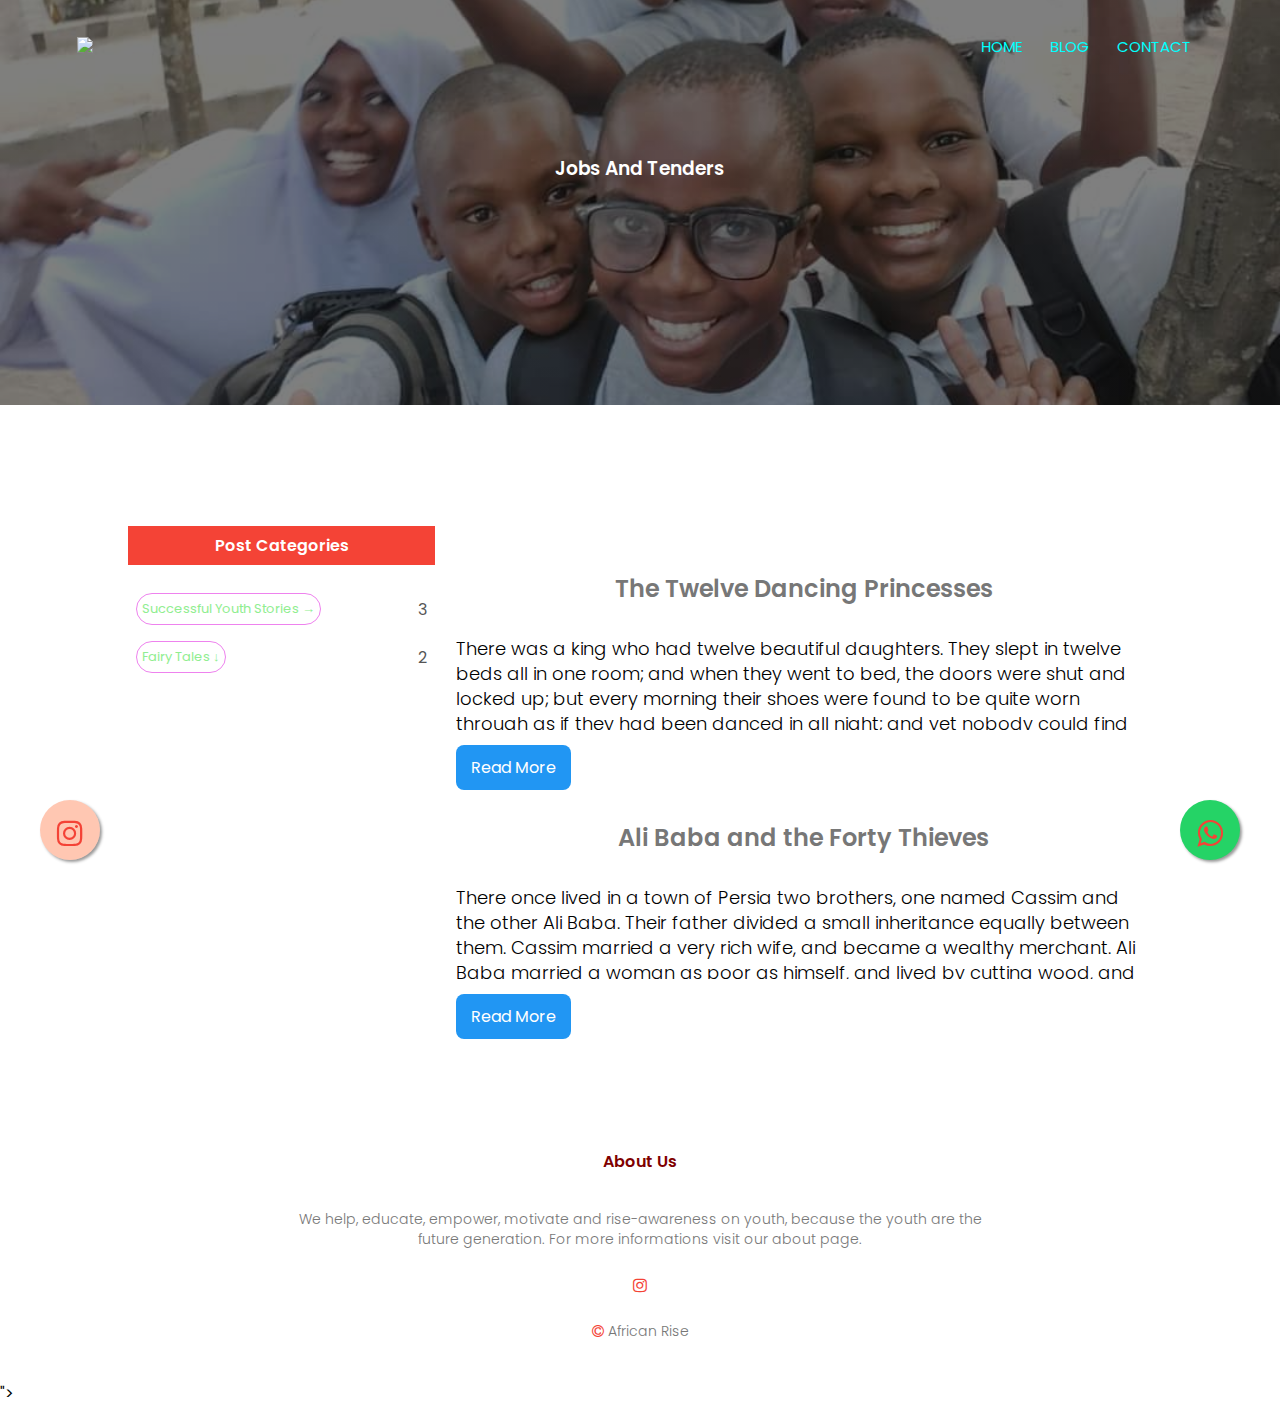
==== fairytales.html @ 0dc4ddba "Add files via upload" ====
<!DOCTYPE html>
<html lang="en" dir="ltr">
  <head>
    <meta charset="utf-8">
    <meta name="viewport" content="width=device-width, initial-scale=1.0">
    <title>African Rise | Blog</title>
    <link rel="stylesheet" href="style.css">
    <link rel="preconnect" href="https://fonts.gstatic.com">
    <link href="https://fonts.googleapis.com/css2?family=Poppins:ital,wght@0,100;0,200;0,300;0,400;0,600;0,700;1,200;1,300;1,400&display=swap" rel="stylesheet">
    <link rel="stylesheet" href="https://stackpath.bootstrapcdn.com/font-awesome/4.7.0/css/font-awesome.min.css">
    <link rel="stylesheet" href="https://maxcdn.bootstrapcdn.com/font-awesome/4.5.0/css/font-awesome.min.css">
  </head>
  <body>
    <section class="sub-header1">
      <!-- NAVIGATION BAR-->
      <nav>
        <a href="index.html"><img src="Images/RISE1.png" width="200px"></a>
        <div class="navbar" id="nav-bar">
          <i class="fa fa-times" onclick="hideMenu()"></i>
          <ul>
            <li><a href="index.html">HOME</a></li>
            <li><a href="blog.html">BLOG</a></li>
            <li><a href="contact.html">CONTACT</a></li>
          </ul>
        </div>
        <i class="fa fa-bars" onclick="showMenu()"></i>
      </nav>
      <div class="textblog">
        <h3>Jobs and Tenders </h3>
      </div>
   </section>


      <!--- BLog Manjonjo----->
   <section class="blog-content">
     <div class="row">
        <div class="blog-right">
         <h3> Post Categories </h3>
         <div >
           <span> <a href="blog.html" class="blog-btn1">Successful Youth Stories &#8594;</a> </span>
           <span> 3 </span>
         </div>
         <div >
           <span> <a href="fairytales.html"  class="blog-btn1"> Fairy Tales &#8595;</a></span>
           <span> 2 </span>
         </div>
       </div>
       <div class="blog-left">
         <img src="https://storyberries.com/wp-content/uploads/2018/02/Illustration-for-Grimm-Brothers-fairytale-Twelve-Dancing-Princesses-1024x685.jpg" alt="">
         <h2>The Twelve Dancing Princesses</h2>
         <p>There was a king who had twelve beautiful daughters. They slept in twelve beds all in one room; and when they went to bed, the doors were shut and locked up; but every morning their shoes were found to be quite worn through as if they had been danced in all night; and yet nobody could find out how it happened, or where they had been.
            <br><br>
          Then the king made it known to all the land, that if any person could discover the secret, and find out where it was that the princesses danced in the night, he should have the one he liked best for his wife, and should be king after his death; but whoever tried and did not succeed, after three days and nights, should be put to death.
            <br><br>
          A king’s son soon came. He was well entertained, and in the evening was taken to the chamber next to the one where the princesses lay in their twelve beds. There he was to sit and watch where they went to dance; and, in order that nothing might pass without his hearing it, the door of his chamber was left open. But the king’s son soon fell asleep; and when he awoke in the morning he found that the princesses had all been dancing, for the soles of their shoes were full of holes. The same thing happened the second and third night: so the king ordered his head to be cut off. After him came several others; but they had all the same luck, and all lost their lives in the same manner.
          <br><br>
          Now it chanced that an old soldier, who had been wounded in battle and could fight no longer, passed through the country where this king reigned: and as he was travelling through a wood, he met an old woman, who asked him where he was going.
          <br><br>
          ‘I hardly know where I am going, or what I had better do,’ said the soldier; ‘but I think I should like very well to find out where it is that the princesses dance, and then in time I might be a king.’
          <br><br>
          ‘Well,’ said the old dame, ‘that is no very hard task: only take care not to drink any of the wine which one of the princesses will bring to you in the evening; and as soon as she leaves you pretend to be fast asleep.’
          <br><br>
          Then she gave him a cloak, and said,
          <br><br>
          ‘As soon as you put that on you will become invisible, and you will then be able to follow the princesses wherever they go.’
          <br><br>
          When the soldier heard all this good counsel, he determined to try his luck: so he went to the king, and said he was willing to undertake the task.
          <br><br>
          He was as well received as the others had been, and the king ordered fine royal robes to be given him; and when the evening came he was led to the outer chamber. Just as he was going to lie down, the eldest of the princesses brought him a cup of wine; but the soldier threw it all away secretly, taking care not to drink a drop. Then he laid himself down on his bed, and in a little while began to snore very loud as if he was fast asleep.
          <br><br>
          When the twelve princesses heard this they laughed heartily; and the eldest said, ‘This fellow too might have done a wiser thing than lose his life in this way!’
          <br><br>
          Then they rose up and opened their drawers and boxes, and took out all their fine clothes, and dressed themselves at the glass, and skipped about as if they were eager to begin dancing.
          <br><br>
          But the youngest said,
          <br><br>
          ‘I don’t know how it is, while you are so happy I feel very uneasy; I am sure some mischance will befall us.’
          <br><br>
          ‘You simpleton,’ said the eldest, ‘you are always afraid; have you forgotten how many kings’ sons have already watched in vain? And as for this soldier, even if I had not given him his sleeping draught, he would have slept soundly enough.’
          <br><br>
          When they were all ready, they went and looked at the soldier; but he snored on, and did not stir hand or foot: so they thought they were quite safe; and the eldest went up to her own bed and clapped her hands, and the bed sank into the floor and a trap-door flew open. The soldier saw them going down through the trap-door one after another, the eldest leading the way; and thinking he had no time to lose, he jumped up, put on the cloak which the old woman had given him, and followed them; but in the middle of the stairs he trod on the gown of the youngest princess, and she cried out to her sisters,
          <br><br>
          ‘All is not right; someone took hold of my gown.’
          <br><br>
          ‘You silly creature!’ said the eldest, ‘it is nothing but a nail in the wall.’
          <br><br>
          Then down they all went, and at the bottom they found themselves in a most delightful grove of trees; and the leaves were all of silver, and glittered and sparkled beautifully.
          <br><br>
          The soldier wished to take away some token of the place; so he broke off a little branch, and there came a loud noise from the tree.
          <br><br>
          Then the youngest daughter said again,
          <br><br>
          ‘I am sure all is not right—did not you hear that noise? That never happened before.’
          <br><br>
          But the eldest said,
          <br><br>
          ‘It is only our princes, who are shouting for joy at our approach.’
          <br><br>
          Then they came to another grove of trees, where all the leaves were of gold; and afterwards to a third, where the leaves were all glittering diamonds. And the soldier broke a branch from each; and every time there was a loud noise, which made the youngest sister tremble with fear; but the eldest still said, it was only the princes, who were crying for joy. So they went on till they came to a great lake; and at the side of the lake there lay twelve little boats with twelve handsome princes in them, who seemed to be waiting there for the princesses.
          <br><br>
          One of the princesses went into each boat, and the soldier stepped into the same boat with the youngest. As they were rowing over the lake, the prince who was in the boat with the youngest princess and the soldier said,
          <br><br>
          ‘I do not know why it is, but though I am rowing with all my might we do not get on so fast as usual, and I am quite tired: the boat seems very heavy today.’
          <br><br>
          ‘It is only the heat of the weather,’ said the princess: ‘I feel it very warm too.’
          <br><br>
          On the other side of the lake stood a fine illuminated castle, from which came the merry music of horns and trumpets. There they all landed, and went into the castle, and each prince danced with his princess; and the soldier, who was all the time invisible, danced with them too; and when any of the princesses had a cup of wine set by her, he drank it all up, so that when she put the cup to her mouth it was empty. At this, too, the youngest sister was terribly frightened, but the eldest always silenced her.
          <br><br>
          They danced on till three o’clock in the morning, and then all their shoes were worn out, so that they were obliged to leave off. The princes rowed them back again over the lake (but this time the soldier placed himself in the boat with the eldest princess); and on the opposite shore they took leave of each other, the princesses promising to come again the next night.
          <br><br>
          When they came to the stairs, the soldier ran on before the princesses, and laid himself down; and as the twelve sisters slowly came up very much tired, they heard him snoring in his bed; so they said, ‘Now all is quite safe’; then they undressed themselves, put away their fine clothes, pulled off their shoes, and went to bed.
          <br><br>
          In the morning the soldier said nothing about what had happened, but determined to see more of this strange adventure, and went again the second and third night; and every thing happened just as before; the princesses danced each time till their shoes were worn to pieces, and then returned home. However, on the third night the soldier carried away one of the golden cups as a token of where he had been.
          <br><br>
          As soon as the time came when he was to declare the secret, he was taken before the king with the three branches and the golden cup; and the twelve princesses stood listening behind the door to hear what he would say. And when the king asked him,
          <br><br>
          ‘Where do my twelve daughters dance at night?’
          <br><br>
          He answered,
          <br><br>
          ‘With twelve princes in a castle under ground.’
          <br><br>
          And then he told the king all that had happened, and showed him the three branches and the golden cup which he had brought with him. Then the king called for the princesses, and asked them whether what the soldier said was true: and when they saw that they were discovered, and that it was of no use to deny what had happened, they confessed it all. And the king asked the soldier which of them he would choose for his wife; and he answered, ‘I am not very young, so I will have the eldest.
          <br><br>
          And they were married that very day, and the soldier was chosen to be the king’s heir.
     </p>
       <a href="javascript:void();" class="readmore-btn">Read More</a>
       <img src="https://storyberries.com/wp-content/uploads/2017/11/Short-stories-for-kids-Ali-Baba-40-Thieves-illustration-1024x685.jpg" alt="">
      <h2>Ali Baba and the Forty Thieves</h2>
      <p>There once lived in a town of Persia two brothers, one named Cassim and the other Ali Baba. Their father divided a small inheritance equally between them. Cassim married a very rich wife, and became a wealthy merchant. Ali Baba married a woman as poor as himself, and lived by cutting wood, and bringing it upon three asses into the town, to sell.
<br><br>
              One day, when Ali Baba was in the forest, and had just cut wood enough to load his asses, he saw at a distance a great cloud of dust, which seemed to approach him. He observed it with attention, and distinguished soon after a body of horsemen, who he suspected might be robbers. He determined to leave his asses to save himself. He climbed up a large tree, planted on a high rock, whose branches were thick enough to conceal him, and yet enabled him to see all that passed without being discovered.
<br><br>
              The troop, who were to the number of forty, all well mounted and armed, came to the foot of the rock on which the tree stood, and there dismounted. Every man unbridled his horse, tied him to some shrub, and hung about his neck a bag of corn which they brought behind them. Then each of them took off his saddle-bag, which seemed to Ali Baba to be full of gold and silver from its weight. One, whom he took to be their captain, came under the tree in which Ali Baba was concealed; and making his way through some shrubs, pronounced these words: “Open, Sesame!” As soon as the captain of the robbers had thus spoken, a door opened in the rock; and after he had made all his troop enter before him, he followed them, when the door shut again of itself.
<br><br>
              The robbers stayed some time within the rock, during which Ali Baba, fearful of being caught, remained in the tree.
<br><br>
              At last the door opened again, and as the captain went in last, so he came out first, and stood to see them all pass by him; when Ali Baba heard him make the door close by pronouncing these words, “Shut, Sesame!” Every man at once went and bridled his horse, fastened his wallet, and mounted again. When the captain saw them all ready, he put himself at their head, and they returned the way they had come.
<br><br>
              Ali Baba followed them with his eyes as far as he could see them; and afterward stayed a considerable time before he descended. Remembering the words the captain of the robbers used to cause the door to open and shut, he had the curiosity to try if his pronouncing them would have the same effect. Accordingly, he went among the shrubs, and perceiving the door concealed behind them, stood before it, and said, “Open, Sesame!” The door instantly flew wide open.
<br><br>
              Ali Baba, who expected a dark, dismal cavern, was surprised to see a well-lighted and spacious chamber, which received the light from an opening at the top of the rock, and in which were all sorts of provisions, rich bales of silk, stuff, brocade, and valuable carpeting, piled upon one another; gold and silver ingots in great heaps, and money in bags. The sight of all these riches made him suppose that this cave must have been occupied for ages by robbers, who had succeeded one another.
<br><br>
              Ali Baba went boldly into the cave, and collected as much of the gold coin, which was in bags, as he thought his three asses could carry. When he had loaded them with the bags, he laid wood over them in such a manner that they could not be seen. When he had passed in and out as often as he wished, he stood before the door, and pronouncing the words, “Shut, Sesame!” the door closed of itself. He then made the best of his way to town.
<br><br>
              When Ali Baba got home, he drove his asses into a little yard, shut the gates very carefully, threw off the wood that covered the panniers, carried the bags into his house, and ranged them in order before his wife. He then emptied the bags, which raised such a great heap of gold as dazzled his wife’s eyes, and then he told her the whole adventure from beginning to end, and, above all, recommended her to keep it secret.
<br><br>
              The wife rejoiced greatly in their good fortune, and would count all the gold piece by piece. “Wife,” replied Ali Baba, “you do not know what you undertake, when you pretend to count the money; you will never have done. I will dig a hole, and bury it. There is no time to be lost.” “You are in the right, husband,” replied she, “but let us know, as nigh as possible, how much we have. I will borrow a small measure, and measure it, while you dig the hole.”
<br><br>
              Away the wife ran to her brother-in-law Cassim, who lived just by, and addressing herself to his wife, desired her to lend her a measure for a little while. Her sister-in-law asked her whether she would have a great or a small one. The other asked for a small one. She bade her stay a little, and she would readily fetch one,
<br><br>
              The sister-in-law did so, but as she knew Ali Baba’s poverty, she was curious to know what sort of grain his wife wanted to measure, and artfully putting some suet at the bottom of the measure, brought it to her, with an excuse that she was sorry that she had made her stay so long, but that she could not find it sooner.
<br><br>
              Ali Baba’s wife went home, set the measure upon the heap of gold, filled it, and emptied it often upon the sofa, till she had done, when she was very well satisfied to find the number of measures amounted to so many as they did, and went to tell her husband, who had almost finished digging the hole. While Ali Baba was burying the gold, his wife, to show her exactness and diligence to her sister-in-law, carried the measure back again, but without taking notice that a piece of gold had stuck to the bottom. “Sister,” said she, giving it to her again, “you see that I have not kept your measure long. I am obliged to you for it, and return it with thanks.”
<br><br>
              As soon as Ali Baba’s wife was gone, Cassim’s looked at the bottom of the measure, and was in inexpressible surprise to find a piece of gold sticking to it. Envy immediately possessed her breast. “What!” said she, “has Ali Baba gold so plentiful as to measure it? Whence has he all this wealth?”
<br><br>
              Cassim, her husband, was at his counting-house. When he came home, his wife said to him, “Cassim, I know you think yourself rich, but Ali Baba is infinitely richer than you. He does not count his money, but measures it.” Cassim desired her to explain the riddle, which she did, by telling him the stratagem she had used to make the discovery, and showed him the piece of money, which was so old that they could not tell in what prince’s reign it was coined.
<br><br>
              Cassim, after he had married the rich widow, had never treated Ali Baba as a brother, but neglected him; and now, instead of being pleased, he conceived a base envy at his brother’s prosperity. He could not sleep all that night, and went to him in the morning before sunrise. “Ali Baba,” said he, “I am surprised at you; you pretend to be miserably poor, and yet you measure gold. My wife found this at the bottom of the measure you borrowed yesterday.”
<br><br>
              By this discourse, Ali Baba perceived that Cassim and his wife, through his own wife’s folly, knew what they had so much reason to conceal; but what was done, could not be undone. Therefore, without showing the least surprise or trouble, he confessed all, and offered his brother part of his treasure to keep the secret.
<br><br>
              “I expect as much,” replied Cassim haughtily; “but I must know exactly where this treasure is, and how I may visit it myself when I choose; otherwise, I will go and inform against you, and then you will not only get no more, but will lose all you have, and I shall have a share for my information.”
<br><br>
              Ali Baba told him all he desired, even to the very words he was to use to gain admission into the cave.
<br><br>
              Cassim rose the next morning long before the sun, and set out for the forest with ten mules bearing great chests, which he designed to fill, and followed the road which Ali Baba had pointed out to him. He was not long before he reached the rock, and found out the place, by the tree and other marks which his brother had given him. When he reached the entrance of the cavern, he pronounced the words, “Open, Sesame!” The door immediately opened, and, when he was in, closed upon him. In examining the cave, he was in great admiration to find much more riches than he had expected from Ali Baba’s relation. He quickly laid as many bags of gold as he could carry at the door of the cavern; but his thoughts were so full of the great riches he should possess, that he could not think of the necessary word to make it open, but instead of “Sesame,” said, “Open, Barley!” and was much amazed to find that the door remained fast shut. He named several sorts of grain, but still the door would not open.
<br><br>
              Cassim had never expected such an incident, and was so alarmed at the danger he was in, that the more he endeavoured to remember the word “Sesame,” the more his memory was confounded, and he had as much forgotten it as if he had never heard it mentioned. He threw down the bags he had loaded himself with, and walked distractedly up and down the cave, without having the least regard to the riches that were around him.
<br><br>
              About noon the robbers visited their cave. At some distance they saw Cassim’s mules straggling about the rock, with great chests on their backs. Alarmed at this, they galloped full speed to the cave. They drove away the mules, which strayed through the forest so far, that they were soon out of sight, and went directly, with their naked sabres in their hands, to the door, which, on their captain pronouncing the proper words, immediately opened.
<br><br>
              Cassim, who heard the noise of the horses’ feet, at once guessed the arrival of the robbers, and resolved to make one effort for his life. He rushed to the door, and no sooner saw the door open, than he ran out and threw the leader down, but could not escape the other robbers, who with their scimitars soon deprived him of life.
<br><br>
              The first care of the robbers after this was to examine the cave. They found all the bags which Cassim had brought to the door, to be ready to load his mules, and carried them again to their places, but they did not miss what Ali Baba had taken away before. Then holding a council, and deliberating upon this occurrence, they guessed that Cassim, when he was in, could no get out again, but could not imagine how he had learned the secret words by which alone he could enter. They could not deny the fact of his being there; and to terrify any person or accomplice who should attempt the same thing, they agreed to cut Cassim’s body into four quarters—to hang two on one side, and two on the other, within the door of the cave. They had no sooner taken this resolution than they put it in execution; and when they had nothing more to detain them, left the place of their hoards well closed. They mounted their horses, went to beat the roads again, and to attack the caravans they might meet.
<br><br>
              In the mean time, Cassim’s wife was very uneasy when night came, and her husband was not returned. She ran to Ali Baba in great alarm, and said, “I believe, brother-in-law, that you know Cassim is gone to the forest, and upon what account; it is now night, and he has not returned; I am afraid some misfortune has happened to him.” Ali Baba told her that she need not frighten herself, for that certainly Cassim would not think it proper to come into the town till the night should be pretty far advanced.
<br><br>
              Cassim’s wife, considering how much it concerned her husband to keep the business secret, was the more easily persuaded to believe her brother-in-law. She went home again, and waited patiently till midnight. Then her fear redoubled, and her grief was the more sensible because she was forced to keep it to herself. She repented of her foolish curiosity, and cursed her desire of prying into the affairs of her brother and sister-in-law. She spent all the night in weeping; and as soon as it was day went to them, telling them, by her tears, the cause of her coming.
<br><br>
              Ali Baba did not wait for his sister-in-law to desire him to go to see what was become of Cassim, but departed immediately with his three asses, begging of her first to moderate her affliction. He went to the forest, and when he came near the rock, having seen neither his brother nor the mules in his way, was seriously alarmed at finding some blood spilt near the door, which he took for an ill omen; but when he had pronounced the word, and the door had opened, he was struck with horror at the dismal sight of his brother’s body. He was not long in determining how he should pay the last dues to his brother; but without adverting to the little fraternal affection he had shown for him, went into the cave, to find something to enshroud his remains; and having loaded one of his asses with them, covered them over with wood. The other two asses he loaded with bags of gold, covering them with wood also as before; and then bidding the door shut, came away; but was so cautious as to stop some time at the end of the forest, that he might not go into the town before night. When he came home, he drove the two asses loaded with gold into his little yard, and left the care of unloading them to his wife, while he led the other to his sister-in-law’s house.
<br><br>
              Ali Baba knocked at the door, which was opened by Morgiana, a clever, intelligent slave, who was fruitful in inventions to meet the most difficult circumstances. When he came into the court, he unloaded the ass, and taking Morgiana aside, said to her, “You must observe an inviolable secrecy. Your master’s body is contained in these two panniers. We must bury him as if he had died a natural death. Go now and tell your mistress. I leave the matter to your wit and skilful devices.”
<br><br>
              Ali Baba helped to place the body in Cassim’s house, again recommended to Morgiana to act her part well, and then returned with his ass.
<br><br>
              Morgiana went out early the next morning to a druggist, and asked for a sort of lozenge which was considered efficacious in the most dangerous disorders. The apothecary inquired who was ill? She replied, with a sigh, “Her good master Cassim himself: and that he could neither eat nor speak.” In the evening Morgiana went to the same druggist’s again, and with tears in her eyes, asked for an essence which they used to give to sick people only when at the last extremity. “Alas!” said she, taking it from the apothecary, “I am afraid that this remedy will have no better effect than the lozenges; and that I shall lose my good master.”
<br><br>
              On the other hand, as Ali Baba and his wife were often seen to go between Cassim’s and their own house all that day, and to seem melancholy, nobody was surprised in the evening to hear the lamentable shrieks and cries of Cassim’s wife and Morgiana, who gave out everywhere that her master was dead. The next morning at daybreak Morgiana went to an old cobbler whom she knew to be always early at his stall, and bidding him good-morrow, put a piece of gold into his hand, saying, “Baba Mustapha, you must bring with you your sewing tackle, and come with me; but I must tell you, I shall blindfold you when you come to such a place.”
<br><br>
              Baba Mustapha seemed to hesitate a little at these words. “Oh! oh!” replied he, “you would have me do something against my conscience, or against my honour?” “God forbid,” said Morgiana, putting another piece of gold into his hand, “that I should ask anything that is contrary to your honour! only come along with me and fear nothing.”
<br><br>
              Baba Mustapha went with Morgiana, who, after she had bound his eyes with a handkerchief at the place she had mentioned, conveyed him to her deceased master’s house, and never unloosed his eyes till he had entered the room where she had put the corpse together. “Baba Mustapha,” said she, “you must make haste and sew the parts of this body together; and when you have done, I will give you another piece of gold.”
<br><br>
              After Baba Mustapha had finished his task, she blindfolded him again, gave him the third piece of gold as she had promised, and recommending secrecy to him carried him back to the place where she first bound his eyes, pulled off the bandage, and let him go home, but watched him that he returned toward his stall, till he was quite out of sight, for fear he should have the curiosity to return and dodge her; she then went home. Morgiana, on her return, warmed some water to wash the body, and at the same time Ali Baba perfumed it with incense, and wrapped it in the burying clothes with the accustomed ceremonies. Not long after the proper officer brought the bier, and when the attendants of the mosque, whose business it was to wash the dead, offered to perform their duty, she told them that it was done already. Shortly after this the imaun and the other ministers of the mosque arrived. Four neighbours carried the corpse to the burying-ground, following the imaun, who recited some prayers. Ali Baba came after with some neighbours, who often relieved the others in carrying the bier to the burying-ground. Morgiana, a slave to the deceased, followed in the procession, weeping, beating her breast, and tearing her hair. Cassim’s wife stayed at home mourning, uttering lamentable cries with the women of the neighbourhood, who came, according to custom, during the funeral, and joining their lamentations with hers filled the quarter far and near with sounds of sorrow.
<br><br>
              In this manner Cassim’s melancholy death was concealed and hushed up between Ali Baba, his widow, and Morgiana, his slave, with so much contrivance that nobody in the city had the least knowledge or suspicion of the cause of it. Three or four days after the funeral, Ali Baba removed his few goods openly to his sister-in-law’s house, in which it was agreed that he should in future live; but the money he had taken from the robbers he conveyed thither by night. As for Cassim’s warehouse, he entrusted it entirely to the management of his eldest son.
<br><br>
              While these things were being done, the forty robbers again visited their retreat in the forest. Great, then, was their surprise to find Cassim’s body taken away, with some of their bags of gold. “We are certainly discovered,” said the captain. “The removal of the body, and the loss of some of our money, plainly shows that the man whom we killed had an accomplice: and for our own lives’ sake we must try and find him. What say you, my lads?”
<br><br>
              All the robbers unanimously approved of the captain’s proposal.
<br><br>
              “Well,” said the captain, “one of you, the boldest and most skilful among you, must go into the town, disguised as a traveller and a stranger, to try if he can hear any talk of the man whom we have killed, and endeavour to find out who he was, and where he lived. This is a matter of the first importance, and for fear of any treachery, I propose that whoever undertakes this business without success, even though the failure arises only from an error of judgment, shall suffer death.”
<br><br>
              Without waiting for the sentiments of his companions, one of the robbers started up, and said, “I submit to this condition, and think it an honour to expose my life to serve the troop.”
<br><br>
              After this robber had received great commendations from the captain and his comrades, he disguised himself so that nobody would take him for what he was; and taking his leave of the troop that night, went into the town just at daybreak; and walked up and down, till accidentally he came to Baba Mustapha’s stall, which was always open before any of the shops.
<br><br>
              Baba Mustapha was seated with an awl in his hand, just going to work. The robber saluted him, bidding him good-morrow; and perceiving that he was old, said, “Honest man, you begin to work very early: is it possible that one of your age can see so well? I question, even if it were somewhat lighter, whether you could see to stitch.”
<br><br>
              “You do not know me,” replied Baba Mustapha; “for old as I am, I have extraordinary good eyes; and you will not doubt it when I tell you that I sewed the body of a dead man together in a place where I had not so much light as I have now.”
<br><br>
              “A dead body!” exclaimed the robber, with affected amazement. “Yes, yes,” answered Baba Mustapha, “I see you want to have me speak out, but you shall know no more.”
<br><br>
              The robber felt sure that he had discovered what he sought. He pulled out a piece of gold, and putting it into Baba Mustapha’s hand, said to him, “I do not want to learn your secret, though I can assure you you might safely trust me with it. The only thing I desire of you is to show me the house where you stitched up the dead body.”
<br><br>
              “If I were disposed to do you that favour,” replied Baba Mustapha, “I assure you I cannot. I was taken to a certain place, whence I was led blindfold to the house, and afterward brought back again in the same manner; you see, therefore, the impossibility of my doing what you desire.”
<br><br>
              “Well,” replied the robber, “you may, however, remember a little of the way that you were led blindfold. Come, let me blind your eyes at the same place. We will walk together; perhaps you may recognise some part; and as everybody ought to be paid for their trouble, there is another piece of gold for you; gratify me in what I ask you.” So saying, he put another piece of gold into his hand.
<br><br>
              The two pieces of gold were great temptations to Baba Mustapha. He looked at them a long time in his hand, without saying a word, but at last he pulled out his purse and put them in. “I cannot promise,” said he to the robber, “that I can remember the way exactly; but since you desire, I will try what I can do.” At these words Baba Mustapha rose up, to the great joy of the robber, and led him to the place where Morgiana had bound his eyes. “It was here,” said Baba Mustapha, “I was blindfolded; and I turned this way.” The robber tied his handkerchief over his eyes, and walked by him till he stopped directly at Cassim’s house, where Ali Baba then lived. The thief, before he pulled off the band, marked the door with a piece of chalk, which he had ready in his hand, and then asked him if he knew whose house that was; to which Baba Mustapha replied that as he did not live in that neighbourhood, he could not tell.
<br><br>
              The robber, finding he could discover no more from Baba Mustapha, thanked him for the trouble he had taken, and left him to go back to his stall, while he returned to the forest, persuaded that he should be very well received.
<br><br>
              A little after the robber and Baba Mustapha had parted, Morgiana went out of Ali Baba’s house upon some errand, and upon her return, seeing the mark the robber had made, stopped to observe it. “What can be the meaning of this mark?” said she to herself; “somebody intends my master no good: however, with whatever intention it was done, it is advisable to guard against the worst.” Accordingly, she fetched a piece of chalk, and marked two or three doors on each side, in the same manner, without saying a word to her master or mistress.
<br><br>
              In the mean time, the robber rejoined his troop in the forest, and recounted to them his success; expatiating upon his good fortune, in meeting so soon with the only person who could inform him of what he wanted to know. All the robbers listened to him with the utmost satisfaction; when the captain, after commending his diligence, addressing himself to them all, said, “Comrades, we have no time to lose: let us set off well armed, without its appearing who we are; but that we may not excite any suspicion, let only one or two go into the town together, and join at our rendezvous, which shall be the great square. In the mean time, our comrade who brought us the good news and I will go and find out the house, that we may consult what had best be done.”
<br><br>
              This speech and plan was approved of by all, and they were soon ready. They filed off in parties of two each, after some interval of time, and got into the town without being in the least suspected. The captain, and he who had visited the town in the morning as spy, came in the last. He led the captain into the street where he had marked Ali Baba’s residence; and when they came to the first of the houses which Morgiana had marked, he pointed it out. But the captain observed that the next door was chalked in the same manner and in the same place; and showing it to his guide, asked him which house it was, that, or the first. The guide was so confounded, that he knew not what answer to make; but still more puzzled, when he and the captain saw five or six houses similarly marked. He assured the captain, with an oath, that he had marked but one, and could not tell who had chalked the rest, so that he could not distinguish the house which the cobbler had stopped at.
<br><br>
              The captain, finding that their design had proved abortive, went directly to the place of meeting, and told his troop that they had lost their labour, and must return to their cave. He himself set them the example, and they all returned as they had come.
<br><br>
              When the troop was all got together, the captain told them the reason of their returning; and presently the conductor was declared by all worthy of death. He condemned himself, acknowledging that he ought to have taken better precaution, and prepared to receive the stroke from him who was appointed to cut off his head.
<br><br>
              But as the safety of the troop required the discovery of the second intruder into the cave, another of the gang, who promised himself that he should succeed better, presented himself, and his offer being accepted, he went and corrupted Baba Mustapha, as the other had done; and being shown the house, marked it in a place more remote from sight, with red chalk.
<br><br>
              Not long after, Morgiana, whose eyes nothing could escape, went out, and seeing the red chalk, and arguing with herself as she had done before, marked the other neighbours’ houses in the same place and manner.
<br><br>
              The robber, at his return to his company, valued himself much on the precaution he had taken, which he looked upon as an infallible way of distinguishing Ali Baba’s house from the others; and the captain and all of them thought it must succeed. They conveyed themselves into the town with the same precaution as before; but when the robber and his captain came to the street, they found the same difficulty; at which the captain was enraged, and the robber in as great confusion as his predecessor.
<br><br>
              Thus the captain and his troop were forced to retire a second time, and much more dissatisfied; while the robber who had been the author of the mistake underwent the same punishment, to which he willingly submitted.
<br><br>
              The captain, having lost two brave fellows of his troop, was afraid of diminishing it too much by pursuing this plan to get information of the residence of their plunderer. He found by their example that their heads were not so good as their hands on such occasions; and therefore resolved to take upon himself the important commission.
<br><br>
              Accordingly, he went and addressed himself to Baba Mustapha, who did him the same service he had done to the other robbers. He did not set any particular mark on the house, but examined and observed it so carefully, by passing often by it, that it was impossible for him to mistake it.
<br><br>
              The captain, well satisfied with his attempt, and informed of what he wanted to know, returned to the forest; and when he came into the cave, where the troop waited for him, said, “Now, comrades, nothing can prevent our full revenge, as I am certain of the house; and in my way hither I have thought how to put it into execution, but if any one can form a better expedient, let him communicate it.” He then told them his contrivance; and as they approved of it, ordered them to go into the villages about, and buy nineteen mules, with thirty-eight large leather jars, one full of oil, and the others empty.
<br><br>
              In two or three days’ time the robbers had purchased the mules and jars, and as the mouths of the jars were rather too narrow for his purpose, the captain caused them to be widened, and after having put one of his men into each, with the weapons which he thought fit, leaving open the seam which had been undone to leave them room to breathe, he rubbed the jars on the outside with oil from the full vessel.
<br><br>
              Things being thus prepared, when the nineteen mules were loaded with thirty-seven robbers in jars, and the jar of oil, the captain, as their driver, set out with them, and reached the town by the dusk of the evening, as he had intended. He led them through the streets, till he came to Ali Baba’s, at whose door he designed to have knocked; but was prevented by his sitting there after supper to take a little fresh air. He stopped his mules, addressed himself to him, and said, “I have brought some oil a great way, to sell at tomorrow’s market; and it is now so late that I do not know where to lodge. If I should not be troublesome to you, do me the favour to let me pass the night with you, and I shall be very much obliged by your hospitality.”
<br><br>
              Though Ali Baba had seen the captain of the robbers in the forest, and had heard him speak, it was impossible to know him in the disguise of an oil merchant. He told him he should be welcome, and immediately opened his gates for the mules to go into the yard. At the same time he called to a slave, and ordered him, when the mules were unloaded, to put them into the stable, and to feed them; and then went to Morgiana, to bid her get a good supper for his guest. After they had finished supper, Ali Baba, charging Morgiana afresh to take care of his guest, said to her, “To-morrow morning I design to go to the bath before day; take care my bathing linen be ready, give them to Abdalla (which was the slave’s name), and make me some good broth against my return.” After this he went to bed.
<br><br>
              In the mean time the captain of the robbers went into the yard, and took off the lid of each jar, and gave his people orders what to do. Beginning at the first jar, and so on to the last, he said to each man: “As soon as I throw some stones out of the chamber window where I lie, do not fail to come out, and I will immediately join you.” After this he returned into the house, when Morgiana, taking up a light, conducted him to his chamber, where she left him; and he, to avoid any suspicion, put the light out soon after, and laid himself down in his clothes, that he might be the more ready to rise.
<br><br>
              Morgiana, remembering Ali Baba’s orders, got his bathing linen ready, and ordered Abdalla to set on the pot for the broth; but while she was preparing it the lamp went out, and there was no more oil in the house, nor any candles. What to do she did not know, for the broth must be made. Abdalla, seeing her very uneasy, said, “Do not fret and tease yourself, but go into the yard, and take some oil out of one of the jars.”
<br><br>
              Morgiana thanked Abdalla for his advice, took the oil-pot, and went into the yard; when, as she came nigh the first jar, the robber within said softly, “Is it time?”
<br><br>
              Though naturally much surprised at finding a man in the jar instead of the oil she wanted, she immediately felt the importance of keeping silence, as Ali Baba, his family, and herself were in great danger; and collecting herself, without showing the least emotion, she answered, “Not yet, but presently.” She went quietly in this manner to all the jars, giving the same answer, till she came to the jar of oil.
<br><br>
              By this means Morgiana found that her master Ali Baba had admitted thirty-eight robbers into his house, and that this pretended oil merchant was their captain. She made what haste she could to fill her oil-pot, and returned into her kitchen, where, as soon as she had lighted her lamp, she took a great kettle, went again to the oil-jar, filled the kettle, set it on a large wood fire, and as soon as it boiled went and poured enough into every jar to stifle and destroy the robber within.
<br><br>
              When this action, worthy of the courage of Morgiana, was executed without any noise, as she had projected, she returned into the kitchen with the empty kettle; and having put out the great fire she had made to boil the oil, and leaving just enough to make the broth, put out the lamp also, and remained silent, resolving not to go to rest till she had observed what might follow through a window of the kitchen, which opened into the yard.
<br><br>
              She had not waited long before the captain of the robbers got up, opened the window, and finding no light, and hearing no noise, or any one stirring in the house, gave the appointed signal, by throwing little stones, several of which hit the jars, as he doubted not by the sound they gave. He then listened, but not hearing or perceiving anything whereby he could judge that his companions stirred, he began to grow very uneasy, threw stones again a second and also a third time, and could not comprehend the reason that none of them should answer his signal. Much alarmed, he went softly down into the yard, and going to the first jar, while asking the robber, whom he thought alive, if he was in readiness, smelt the hot boiled oil, which sent forth a steam out of the jar. Hence he suspected that his plot to murder Ali Baba, and plunder his house, was discovered. Examining all the jars, one after another, he found that all his gang were dead; and, enraged to despair at having failed in his design, he forced the lock of a door that led from the yard to the garden, and climbing over the walls made his escape.
<br><br>
              When Morgiana saw him depart, she went to bed, satisfied and pleased to have succeeded so well in saving her master and family.
<br><br>
              Ali Baba rose before day, and, followed by his slave, went to the baths, entirely ignorant of the important event which had happened at home.
              When he returned from the baths, he was very much surprised to see the oil-jars, and that the merchant was not gone with the mules. He asked Morgiana, who opened the door, the reason of it.
              <br><br>

              “My good master,” answered she, “God preserve you and all your family. You will be better informed of what you wish to know when you have seen what I have to show you, if you will follow me.”
<br><br>
              As soon as Morgiana had shut the door, Ali Baba followed her, when she requested him to look into the first jar, and see if there was any oil. Ali Baba did so, and seeing a man, started back in alarm, and cried out. “Do not be afraid,” said Morgiana “the man you see there can neither do you nor anybody else any harm. He is dead.”
<br><br>
              “Ah, Morgiana,” said Ali Baba, “what is it you show me? Explain yourself.”
<br><br>
              “I will,” replied Morgiana. “Moderate your astonishment, and do not excite the curiosity of your neighbours; for it is of great importance to keep this affair secret. Look into all the other jars.”
<br><br>
              Ali Baba examined all the other jars, one after another; and when he came to that which had the oil in it, found it prodigiously sunk, and stood for some time motionless, sometimes looking at the jars, and sometimes at Morgiana, without saying a word, so great was his surprise. At last, when he had recovered himself, he said,
<br><br>
              “And what is become of the merchant?”
<br><br>
              “Merchant!” answered she; “he is as much one as I am. I will tell you who he is, and what is become of him; but you had better hear the story in your own chamber; for it is time for your health that you had your broth after your bathing.”
<br><br>
              Morgiana then told him all she had done, from the first observing the mark upon the house, to the destruction of the robbers, and the flight of their captain.
<br><br>
              On hearing of these brave deeds from the lips of Morgiana, Ali Baba said to her—
<br><br>
              “God, by your means, has delivered me from the snares these robbers laid for my destruction. I owe, therefore, my life to you; and, for the first token of my acknowledgment, give you your liberty from this moment, till I can complete your recompense as I intend.”
<br><br>
              Ali Baba’s garden was very long, and shaded at the further end by a great number of large trees. Near these he and the slave Abdalla dug a trench, long and wide enough to hold the bodies of the robbers; and as the earth was light, they were not long in doing it. When this was done, Ali Baba hid the jars and weapons; and as he had no occasion for the mules, he sent them at different times to be sold in the market by his slave.
<br><br>
              While Ali Baba took these measures, the captain of the forty robbers returned to the forest with inconceivable mortification. He did not stay long; the loneliness of the gloomy cavern became frightful to him. He determined, however, to avenge the fate of his companions, and to accomplish the death of Ali Baba. For this purpose he returned to the town, and took a lodging in a khan, and disguised himself as a merchant in silks. Under this assumed character, he gradually conveyed a great many sorts of rich stuffs and fine linen to his lodging from the cavern, but with all the necessary precautions to conceal the place whence he brought them. In order to dispose of the merchandise, when he had thus amassed them together, he took a warehouse, which happened to be opposite to Cassim’s, which Ali Baba’s son had occupied since the death of his uncle.
<br><br>
              He took the name of Cogia Houssain, and, as a new-comer, was, according to custom, extremely civil and complaisant to all the merchants his neighbours. Ali Baba’s son was, from his vicinity, one of the first to converse with Cogia Houssain, who strove to cultivate his friendship more particularly. Two or three days after he was settled, Ali Baba came to see his son, and the captain of the robbers recognised him at once, and soon learned from his son who he was. After this he increased his assiduities, caressed him in the most engaging manner, made him some small presents, and often asked him to dine and sup with him, when he treated him very handsomely.
<br><br>
              Ali Baba’s son did not choose to lie under such obligation to Cogia Houssain; but was so much straitened for want of room in his house, that he could not entertain him. He therefore acquainted his father, Ali Baba, with his wish to invite him in return.
<br><br>
              Ali Baba with great pleasure took the treat upon himself. “Son,” said he, “to-morrow being Friday, which is a day that the shops of such great merchants as Cogia Houssain and yourself are shut, get him to accompany you, and as you pass by my door, call in. I will go and order Morgiana to provide a supper.”
<br><br>
              The next day Ali Baba’s son and Cogia Houssain met by appointment, took their walk, and as they returned, Ali Baba’s son led Cogia Houssain through the street where his father lived, and when they came to the house, stopped and knocked at the door.
<br><br>
              “This, sir,” said he, “is my father’s house, who, from the account I have given him of your friendship, charged me to procure him the honour of your acquaintance; and I desire you to add this pleasure to those for which I am already indebted to you.”
<br><br>
              Though it was the sole aim of Cogia Houssain to introduce himself into Ali Baba’s house, that he might kill him, without hazarding his own life or making any noise, yet he excused himself, and offered to take his leave; but a slave having opened the door, Ali Baba’s son took him obligingly by the hand, and, in a manner, forced him in.
<br><br>
              Ali Baba received Cogia Houssain with a smiling countenance, and in the most obliging manner he could wish. He thanked him for all the favours he had done his son; adding withal, the obligation was the greater, as he was a young man, not much acquainted with the world, and that he might contribute to his information.
<br><br>
              Cogia Houssain returned the compliment by assuring Ali Baba that though his son might not have acquired the experience of older men, he had good sense equal to the experience of many others. After a little more conversation on different subjects, he offered again to take his leave, when Ali Baba, stopping him, said,
<br><br>
              “Where are you going, sir, in so much haste? I beg you would do me the honour to sup with me, though my entertainment may not be worthy your acceptance; such as it is, I heartily offer it.”
<br><br>
              “Sir,” replied Cogia Houssain, “I am thoroughly persuaded of your good-will; but the truth is, I can eat no victuals that have any salt in them; therefore judge how I should feel at your table.”
<br><br>
              “If that is the only reason,” said Ali Baba, “it ought not to deprive me of the honour of your company; for, in the first place, there is no salt ever put into my bread, and as to the meat we shall have to-night, I promise you there shall be none in that. Therefore you must do me the favour to stay. I will return immediately.”
<br><br>
              Ali Baba went into the kitchen, and ordered Morgiana to put no salt to the meat that was to be dressed that night; and to make quickly two or three ragouts besides what he had ordered, but be sure to put no salt in them.
<br><br>
              Morgiana, who was always ready to obey her master, could not help being surprised at his strange order. “Who is this strange man,” said she, “who eats no salt with his meat? Your supper will be spoiled, if I keep it back so long.”
<br><br>
              “Do not be angry, Morgiana,” replied Ali Baba; “he is an honest man, therefore do as I bid you.”
<br><br>
              Morgiana obeyed, though with no little reluctance, and had a curiosity to see this man who ate no salt. To this end, when she had finished what she had to do in the kitchen, she helped Abdalla to carry up the dishes; and looking at Cogia Houssain, knew him at first sight, notwithstanding his disguise, to be the captain of the robbers, and examining him very carefully, perceived that he had a dagger under his garment. “I am not in the least amazed,” said she to herself, “that this wicked man, who is my master’s greatest enemy, would eat no salt with him, since he intends to assassinate him; but I will prevent him.”
<br><br>
              Morgiana, while they were at supper, determined in her own mind to execute one of the boldest acts ever meditated. When Abdalla came for the dessert of fruit, and had put it with the wine and glasses before Ali Baba, Morgiana retired, dressed herself neatly, with a suitable head-dress like a dancer, girded her waist with a silver-gilt girdle, to which there hung a poniard with a hilt and guard of the same metal, and put a handsome mask on her face. When she had thus disguised herself, she said to Abdalla,
<br><br>
              “Take your tabour, and let us go and divert our master and his son’s friend, as we do sometimes when he is alone.”
<br><br>
              Abdalla took his tabour and played all the way into the hall before Morgiana, who, when she came to the door, made a low obeisance by way of asking leave to exhibit her skill, while Abdalla left off playing.
<br><br>
              “Come in, Morgiana,” said Ali Baba, “and let Cogia Houssain see what you can do, that he may tell us what he thinks of your performance.”
<br><br>
              Cogia Houssain, who did not expect this diversion after supper, began to fear he should not be able to take advantage of the opportunity he thought he had found; but hoped, if he now missed his aim, to secure it another time, by keeping up a friendly correspondence with the father and son; therefore, though he could have wished Ali Baba would have declined the dance, he pretended to be obliged to him for it, and had the complaisance to express his satisfaction at what he said, which pleased his host.
<br><br>
              As soon as Abdalla saw that Ali Baba and Cogia Houssain had done talking, he began to play on the tabour, and accompanied it with an air, to which Morgiana, who was an excellent performer, danced in such a manner as would have created admiration in any company.
<br><br>
              After she had danced several dances with much grace, she drew the poniard, and holding it in her hand, began a dance, in which she outdid herself by the many different figures, light movements, and the surprising leaps and wonderful exertions with which she accompanied it. Sometimes she presented the poniard to one breast, sometimes to another, and oftentimes seemed to strike her own. At last, she snatched the tabour from Abdalla with her left hand, and holding the dagger in her right presented the other side of the tabour, after the manner of those who get a livelihood by dancing, and solicit the liberality of the spectators.
<br><br>
              Ali Baba put a piece of gold into the tabour, as did also his son; and Cogia Houssain seeing that she was coming to him, had pulled his purse out of his bosom to make her a present; but while he was putting his hand into it, Morgiana, with a courage and resolution worthy of herself, plunged the poniard into his heart.
<br><br>
              Ali Baba and his son, shocked at this action, cried out aloud.
<br><br>
              “Unhappy woman!” exclaimed Ali Baba, “what have you done to ruin me and my family?”
              “It was to preserve, not to ruin you,” answered Morgiana; “for see here,” continued she, opening the pretended Cogia Houssain’s garment, and showing the dagger, “what an enemy you had entertained? Look well at him, and you will find him to be both the fictitious oil merchant, and the captain of the gang of forty robbers. Remember, too, that he would eat no salt with you; and what would you have more to persuade you of his wicked design? Before I saw him, I suspected him as soon as you told me you had such a guest. I knew him, and you now find that my suspicion was not groundless.”
              <br><br>

              Ali Baba, who immediately felt the new obligation he had to Morgiana for saving his life a second time, embraced her:
<br><br>
              “Morgiana,” said he, “I gave you your liberty, and then promised you that my gratitude should not stop there, but that I would soon give you higher proofs of its sincerity, which I now do by making you my daughter-in-law.”
<br><br>
              Then addressing himself to his son, he said,
<br><br>
              “I believe you, son, to be so dutiful a child, that you will not refuse Morgiana for your wife. You see that Cogia Houssain sought your friendship with a treacherous design to take away my life; and if he had succeeded, there is no doubt but he would have sacrificed you also to his revenge. Consider, that by marrying Morgiana you marry the preserver of my family and your own,”
<br><br>
              The son, far from showing any dislike, readily consented to the marriage; not only because he would not disobey his father, but also because it was agreeable to his inclination. After this they thought of burying the captain of the robbers with his comrades, and did it so privately that nobody discovered their bones till many years after, when no one had any concern in the publication of this remarkable history.
<br><br>
              A few days afterward, Ali Baba celebrated the nuptials of his son and Morgiana with great solemnity, a sumptuous feast, and the usual dancing and spectacles; and had the satisfaction to see that his friends and neighbours, whom he invited, had no knowledge of the true motives of the marriage; but that those who were not unacquainted with Morgiana’s good qualities commended his generosity and goodness of heart Ali Baba did not visit the robbers’ cave for a whole year, as he supposed the other two, whom he could get no account of, might be alive.
<br><br>
              At the year’s end, when he found they had not made any attempt to disturb him, he had the curiosity to make another journey. He mounted his horse, and when he came to the cave he alighted, tied his horse to a tree, then approaching the entrance, and pronouncing the words, “Open, Sesame!” the door opened. He entered the cavern, and by the condition he found things in, judged that nobody had been there since the captain had fetched the goods for his shop. From this time he believed he was the only person in the world who had the secret of opening the cave, and that all the treasure was at his sole disposal. He put as much gold into his saddle-bag as his horse would carry, and returned to town. Some years later he carried his son to the cave and taught him the secret, which he handed down to his posterity, who, using their good fortune with moderation, lived in great honour and splendour.
            </p>
            <a href="javascript:void();" class="readmore-btn">Read More</a>
        </div>

     </div>
   </section>







        <!--- FOOTER--->
        <section class="footer">
          <h4 style="color: maroon;">About Us</h4>
          <p>We help, educate, empower, motivate and rise-awareness on youth, because the youth are the<br> future generation. For more informations visit our about page.</p>
        <div class="icons">
         <a href="http://www.instagram.com/afric_rise "> <i class="fa fa-instagram"></i> </a>
         <a href="https://wa.me/255687883135" class="whatsapp_float" target="_blank"> <i class="fa fa-whatsapp whatsapp-icon"></i></a>
         <a href="https://www.instagram.com/afric_rise " class="instagram_float" target="_blank"> <i class="fa fa-instagram instagram-icon"></i></a>
        </div>
          <p><i class="fa fa-copyright"></i> African Rise</p>
        </section>

        <!--Read More Btn-->


       <script src="https://cdnjs.cloudflare.com/ajax/libs/jquery/3.5.0/jquery.min.js" integrity="sha512-k2WPPrSgRFI6cTaHHhJdc8kAXaRM4JBFEDo1pPGGlYiOyv4vnA0Pp0G5XMYYxgAPmtmv/IIaQA6n5fLAyJaFMA==" crossorigin="anonymous">

       </script>">

       <script >
        $(".readmore-btn").on('click', function(){
          $(this).parent().toggleClass("showContent");

          //Shorthand if-else statement
          var replaceText = $(this).parent().hasClass("showContent") ? "Read Less" : "Read More";
          $(this).text(replaceText);
           });
       </script>

           <!-- JAVASCRIPT FOR TOGGLE MENU-->
       <script>
       var navbar = document .getElementById("nav-bar");

       function showMenu() {
         navbar.style.right = "0" ;
       }
       function hideMenu() {
         navbar.style.right = "-200px" ;
       }
       </script>
  </body>
</html>
---- style.css ----
/* --------------------------------
    ------THIS IS NAVIGATION BAR-------
    ----------------------------------*/
    /* NIMECHOMAAAAAAAA */
* {
  margin: 0;
  padding: 0;
  font-family: 'Poppins', sans-serif;
}
.header {
   min-height: 100vh;
   width: 100%;
   background-image: linear-gradient(rgba(4, 9, 30, 0.7),rgba(4, 9, 30, 0.5)),url(Images/watotoback.jpg);
   background-position: center;
   background-size: cover;
   position: relative;
}
nav {
  display: flex;
  padding: 2% 6%;
  justify-content: space-between;
  align-items: center;
}
nav a img{
  width: 250px;
}
.navbar {
  flex: 1;
  text-align: right;
}
.navbar ul li {
  list-style: none;
  display: inline-block;
  padding: 8px 12px;
  position: relative;
}
.navbar ul li a{
  color: cyan;
  text-decoration: none;
  font-size:15px;
}
.navbar ul li::after{
  content: '';
  width: 0%;
  height: 2px;
  background: #FF00FF;
  display: block;
  margin: auto;
  transition: 0.5s;
}
.navbar ul li:hover::after{
  width: 100%;
}
.text-box {
  width: 90%;
  color: white;
  position: absolute;
  top: 50%;
  left: 50%;
  transform: translate(-50%,-50%);
  text-align: center;
}
.text-box h1{
  font-size: 60px;
}
.text-box p{
  margin: 10px 0 40px;
  font-size: 16px;
}
.blog-btn {
  display: inline-block;
  text-decoration: none;
  color: white;
  border: 1px solid white;
  padding: 12px 34px;
  font-size: 13px;
  background: transparent;
  position: relative;
  cursor: pointer;
  border-radius: 20px;
}
.blog-btn:hover{
  border: 1px solid #f44336;
  background:  #f44336;
  transition: 1s;
}
nav .fa {
  display: none;
}
 @media(max-width: 700px){
   nav {
   padding: 0;
   }
   nav a img{
     width: 180px;
     padding: 0 0;
   }
   .text-box h1{
     font-size: 30px;
   }
   .text-box p{
     font-size: 14px;
   }
   .navbar ul li {
     display: block;
   }
   .navbar {
     position: fixed;
     background: #9FAFDF;
     height: 100vh;
     width: 200px;
     top: 0;
     right: -200px;
     text-align: left;
     z-index: 2;
     transition: 1s;
   }
   nav .fa{
     display:block;
     color: #fff;
     margin: 10px;
     font-size: 22px;
     cursor: pointer;
   }
   .navbar ul {
     padding: 30px;
   }
 }
/*-------- WHAT WE DO --------*/
.whatwedo {
  width: 80%;
  margin: auto;
  text-align: center;
  padding-top: 100px;
}
.whatwedo h1::after{
  content: '';
  width: 19%;
  height: 2px;
  background: darkblue;
  display: block;
  margin: auto;
}
h1{
  font-size: 36px;
  font-weight: 600;
}
p {
  color: #777;
  font-size: 14px;
  font-weight: 300;
  line-height: 20px;
  padding: 10px;
}
.row {
  margin-top: 5%;
  display:flex;
  justify-content: space-between;
}
.whatwedo-col {
  flex-basis: 31%;
  background: #FFDEAD;
  border-radius: 10px;
  margin-bottom: 5%;
  padding: 20px 12px;
  box-sizing: border-box;
  transition: 0.2s;
}
h3 {
  text-align: center;
  font-weight: 600;
  margin: 10px 0;
  text-transform: capitalize;
}
.whatwedo-col:hover{
  box-shadow: 0 0 20px 0px rgba(0, 0, 0, 0.7);
}
  @media (max-width: 700px) {
    .row{
      flex-direction: column;
    }
    .whatwedo h1::after{
      width: 58%;
    }

}
        /*---- OUR IMPACT----*/
.ourimpact {
  width: 80%;
  margin: auto;
  text-align: center;
  padding-top: 50px;
}
.ourimpact h1::after{
  content: '';
  width: 17%;
  height: 2px;
  background: darkblue;
  display: block;
  margin: auto;
}
.ourimpact-col {
  flex-basis: 32%;
  border-radius: 10px;
  margin-bottom: 30px;
  position: relative;
  overflow: hidden;
}
.ourimpact-col img{
  display: block;
}
.layer{
  background: transparent;
  height: 100%;
  width: 100%;
  position: absolute;
  top: 0;
  left: 0;
  transition: 0.5s;
}
.layer:hover{
  background:  rgba(226, 0, 0, 0.7);
}
.layer h4{
  width: 100%;
  font-weight: 500;
  color: #fff;
  font-size: 20px;
  bottom: 0;
  left: 50%;
  transform: translateX(-50%);
  position: absolute;
  opacity: 0;
  transition: 0.5s;
}
.layer:hover h4{
  bottom: 49%;
  opacity: 1;
}
@media (max-width: 700px) {
  .ourimpact h1::after{
    width: 54%;
  }

}
      /*------ CONTACT US------ */
.contactus{
  margin: 100px auto;
  width: 80%;
  background-image: linear-gradient(rgba(0, 0, 0, 0.7),rgba(0, 0, 0, 0.7)), url(Images/watotoback1.jpg);
  background-position: center;
  background-size: cover;
  border-radius: 10px;
  text-align: center;
  padding: 100px 0;
}
.contactus h1 {
  color: #fff;
  margin-bottom: 40px;
  padding: 0;
}
 @media (max-width: 700px) {
   .contactus h1{
     font-size: 25px;
   }
 }


        /* ---TESTIMONIALS----- */
.testimonials {
  width: 80%;
  margin: auto;
  padding-top: 100px;
  text-align: center;
}
.testimonial-col{
  flex-basis: 44%;
  border-radius: 10px;
  margin-bottom: 5%;
  text-align: left;
  background: #fff3f3;
  padding: 25px;
  cursor: pointer;
  display: flex;
}
.testimonial-col img{
  height: 40px;
  margin-left: 5px;
  margin-right: 30px;
  border-radius: 50%;
}
.testimonial-col p{
  padding: 0;
}
.testimonial-col h3{
  margin-top: 15px;
  text-align: left;
}
.testimonial-col .fa{
  color: #f44336;
}
@media (max-width: 700px){
  .testimonial-col img{
    margin-left: 0px;
    margin-right: 15px;
  }

}
     /* --------- FOOTER -------- */
.footer{
  width: 100%;
  text-align: center;
  padding: 30px 0;
}
.footer h4 {
  margin-bottom: 25px;
  margin-top: 20px;
  font-weight: 600;
}
.icons .fa {
  color: #f44336;
  margin: 0 13px;
  cursor: pointer;
  padding: 18px 0;
}
.fa-copyright{
  color: #f44336;
}
/* for desktop */
.whatsapp_float {
	position:fixed;
	width:60px;
	height:60px;
	bottom:40px;
	right:40px;
	background-color:#25d366;
	color:#FFF;
	border-radius:50px;
	text-align:center;
        font-size:30px;
	box-shadow: 2px 2px 3px #999;
        z-index:100;
}

.whatsapp-icon {
	margin-top:16px;
}
/* for mobile */
@media screen and (max-width: 700px){
     .whatsapp-icon {
	 margin-top: 10px;
     }
    .whatsapp_float {
        width: 60px;
        height: 60px;
        bottom: 20px;
        right: 10px;
        font-size: 22px;
    }
}
.instagram_float {
  position:fixed;
	width:60px;
	height:60px;
	bottom:40px;
	left:40px;
	background-color: rgba(255, 69, 0, 0.3);
	color:#FFF;
	border-radius:50px;
	text-align:center;
        font-size:30px;
	box-shadow: 2px 2px 3px #999;
        z-index:100;
}
.instagram-icon{
  margin-top: 16px;
}
@media screen and (max-width: 700px) {
    .instagram-icon {
     margin-top: 10px;
     }
    .instagram_float {
     width: 60px;
     height: 60px;
     bottom: 20px;
     left: 9px;
     font-size: 22px;
   }
}
         /* -------------- ABOUT US PAGE---------- */


         /* Header */
.sub-header{
  height: 69vh;
  width: 100%;
  background-image: linear-gradient(rgba(0, 0, 0, 0.5),rgba(0, 0, 0, 0.5)),url(Images/background.jpg);
  background-position: center;
  background-size: cover;
  text-align: center;
  color: #fff;
}
@media (max-width: 700px) {
  .sub-header{
    height: 79vh;
  }

}
.textbox1 {
  width: 90%;
  color: white;
  position: absolute;
  top: 50%;
  left: 50%;
  transform: translate(-50%,-50%);
  text-align: center;
}
.textbox1 h1{
  font-size: 45px;
}
.textbox1 p{
  margin: 10px 0 40px;
  font-size: 16px;
  color: #777;
}
                /* -------About Us---------- */
.aboutus{
  width: 80%;
  margin: auto;
  text-align: center;
  padding-top: 100px;
}
.aboutus h1::after{
  content: '';
  width: 20%;
  height: 2px;
  background: darkblue;
  display: block;
  margin: auto;
}
.aboutus-col p {
  font-size: 16px;
}
@media (max-width: 700px) {
  .aboutus h1::after{
    width: 60%;
  }
  .aboutus-col p{
    font-size: 14px;
  }

}
        /* -------Team Page-----------  */

.ourteam{
  width: 80%;
  margin: auto;
  text-align: center;
  padding-top: 100px;
}
.ourteam-col {
  flex-basis: 32%;
  border-radius: 10px;
  margin-bottom: 30px;
  position: relative;
  overflow: hidden;
}
.ourteam-col img{
  width: 360px;
  display: block;
}
.layer1{
  background: transparent;
  height: 100%;
  width: 100%;
  position: absolute;
  top: 0;
  left: 0;
  transition: 0.5s;
}
.layer1:hover{
  background:  rgba(225,69,0, 0.6);
}
.layer1 h4{
  border: 1px solid white;
}
.layer1 h4{
  width: 100%;
  font-weight: 500;
  color: #fff;
  font-size: 20px;
  bottom: 0;
  left: 50%;
  transform: translateX(-50%);
  position: absolute;
  opacity: 0;
  transition: 0.5s;
}
.layer1:hover h4{
  bottom: 49%;
  opacity: 1;
}
@media (max-width: 700px) {
  .ourteam-col img{
    width: 360px;
  }

}
.donation{
  min-height: 50vh;
  width: 100%;
  background-image: linear-gradient(rgba(0, 0, 0, 0.7),rgba(0, 0, 0, 0.7)), url(Images/background.jpg);
  background-position: center;
  background-size: cover;
  border-radius: 10px;
  text-align: center;
  padding: 100px 0;
}
.donation h1{
  color: white;
}
.donation-col img{
 padding: 50px;
}




       /* ----CONTACT US ----- */
.contact1{
  height: 100vh;
  width: 100%;
  background-color: aliceblue;
  display: flex;
  align-items: center;
  justify-content: center;
  flex-direction: column;
}
.contactus1{
  width: 90%;
  max-width: 500px;
  margin: 0 auto;
  padding: 20px;
  box-shadow: 0px 0px 20px rgba(0, 0, 0, 0.5);
  background-color: white;
  border-radius: 8px;
  margin-bottom: 20px;
}
.form-group {
  width: 100%;
  margin-top: 10px;
  font-size: 18px;
}
.form-group input,textarea {
  width: 100%;
  padding: 5px;
  font-size: 15px;
  border: 1px solid rgba(128,128,128, 0.199);
  margin-top: 5px;
  box-sizing: border-box;
}
textarea {
  resize: vertical;
}
@media (max-width: 700px) {
  .form-group{
    margin-top: 0px;
    font-size: 15px;
  }

}
button[type="submit"]{
  width: 100%;
  border: none;
  outline: none;
  padding: 20px;
  font-size: 24px;
  border-radius: 8px;
  color: rgb(27, 166, 247);
  text-align: center;
  cursor: pointer;
  margin-top: 10px;
  transition: 0.5s;
}
button[type="submit"]:hover{
  background-color: rgb(214, 226, 236);
}


     /* -------BLOG PAGE---------- */


.sub-header1{
  height: 45vh;
  width: 100%;
  background-image: linear-gradient(rgba(0, 0, 0, 0.5),rgba(0, 0, 0, 0.5)),url(Images/blogpic.jpg);
  background-position: center;
  background-size: cover;
  text-align: center;
  color: #fff;
}
.textblog{
  padding-top: 50px;
}
@media (max-width: 700px) {
  .textblog{
    padding-top: 100px;
  }
}
.blog-content{
  width: 80%;
  margin: auto;
  padding: 60px 0;
}
.blog-left{
  flex-basis: 68%;       // Ukubwa wa left-page yenyewe
}
.blog-left img{
  width: 100%;
}
.blog-left h2{
  color: #777;
  font-weight: 600;
  margin: 30px 0;
  text-align: center;
}
.blog-left p{
  color: #000;
  padding: 0;
  font-size: 18px;
  line-height: 25px;
  height: 94px;
  overflow: hidden;
}
.blog-left a{
  display: inline-block;
  color: #fff;
  background-color: #2196f3;
  text-decoration: none;
  padding: 10px 15px;
  border-radius: 8px;
  margin-top: 15px;
}
.blog-left.showContent p{
  height: auto;
}
.blog-left.showContent a.readmore-btn{
  background-color: red;
}
.blog-left a:hover{
  box-shadow: 0 5px 5px rgba(0, 0, 0, 0.5);
}
.blog-right{
  flex-basis: 30%;
}
.blog-right h3 {
  background: #f44336;
  color: #fff;
  padding: 7px 0;
  font-size: 16px;
  margin-bottom: 20px;
}
.blog-right div{
  display: flex;
  align-items: center;
  justify-content: space-between;
  color: #555;
  padding: 8px;
  box-sizing: border-box;
}
.blog-right span a{
  text-decoration: none;
  color: lightgreen;
}
.blog-right span a:hover{
  color: tomato;
}
@media (max-width: 700px) {
  .blog-left p{
    font-size: 17px;
  }
}
.giant {
  height: 600px;
}
@media (max-width: 700px) {
  .giant{
    width: 400px;
    height: 400px;
  }

}
.blog-btn1 {
  display: inline-block;
  text-decoration: none;
  border: 1px solid violet;
  padding: 5px 5px;
  font-size: 13px;
  background: transparent;
  position: relative;
  cursor: pointer;
  border-radius: 20px;
}
.blog-btn:hover{
  border: 1px solid #f44336;
  background:  #f44336;
  transition: 1s;
}
sub-header2{
  min-height: 70vh;
  width: 100%;
  background-image: linear-gradient(rgba(4, 9, 30, 0.7),rgba(4, 9, 30, 0.5)),url(Images/watotoback.jpg);
  background-position: center;
  background-size: cover;
  position: relative;
}
.googleform {
  width: 80%;
  margin: auto;
  text-align: center;
  padding-top: 100px;
}
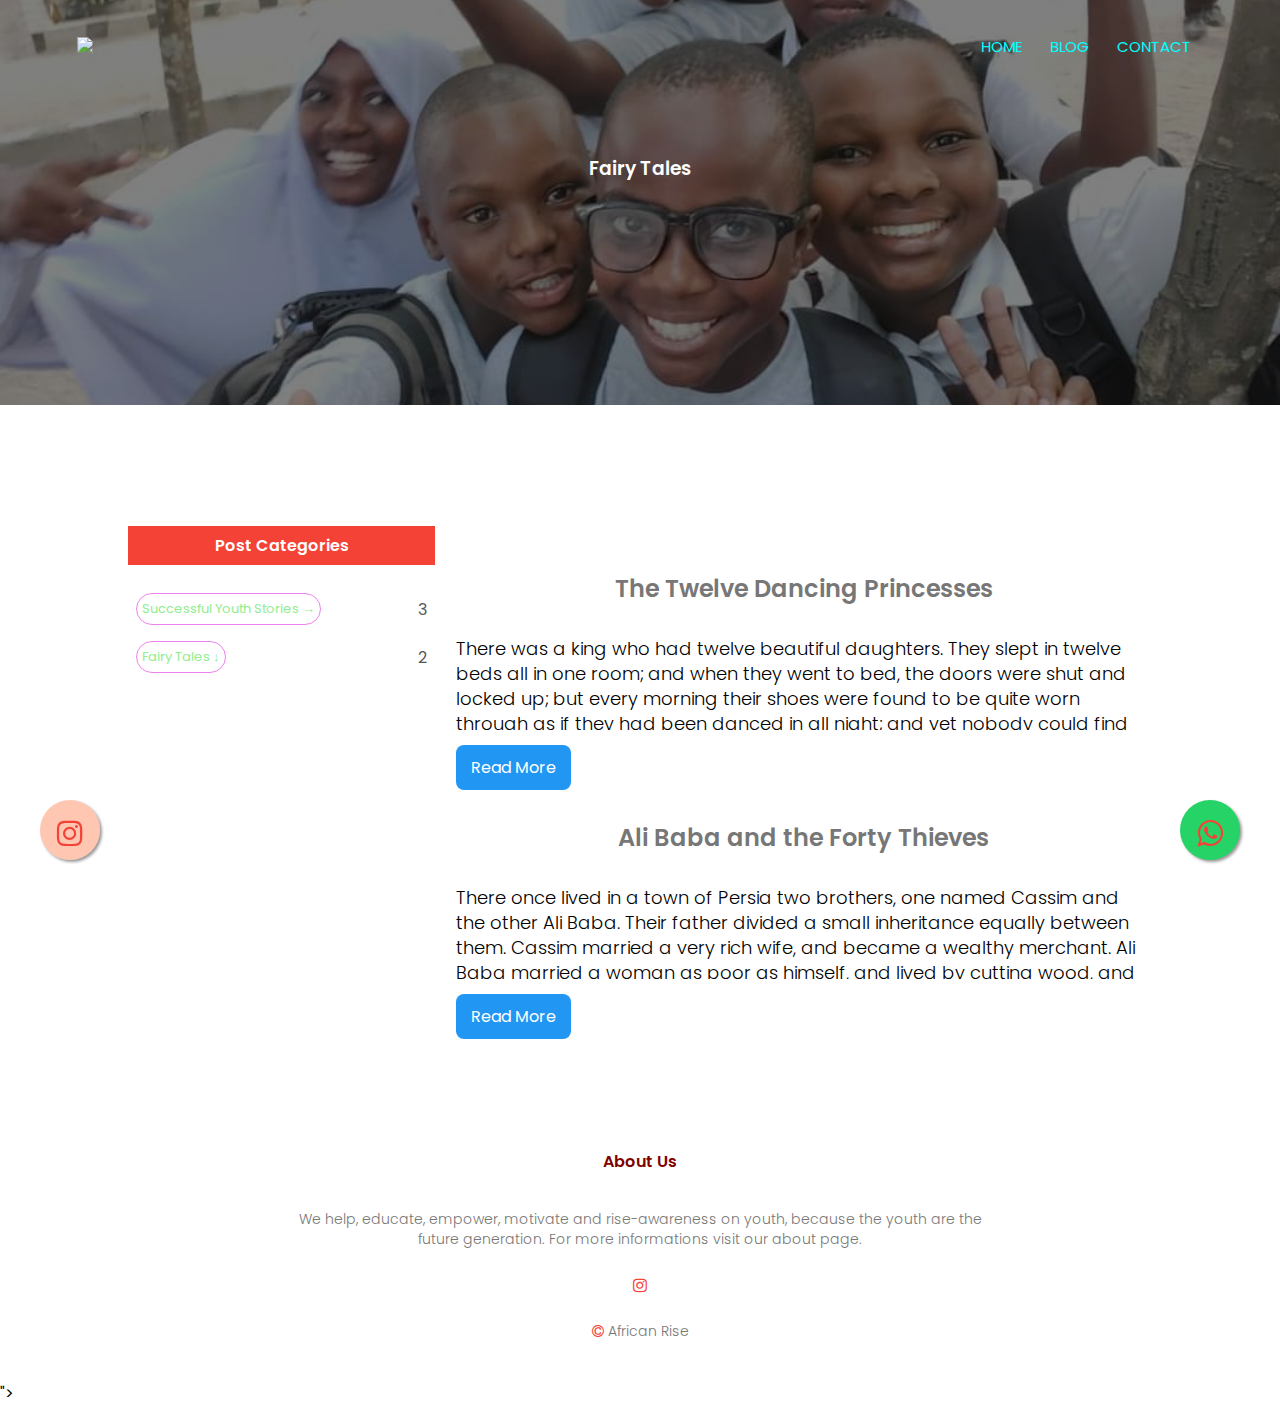
==== commit 07f09da9: "Add files via upload" ====
--- a/fairytales.html
+++ b/fairytales.html
@@ -26,7 +26,7 @@
         <i class="fa fa-bars" onclick="showMenu()"></i>
       </nav>
       <div class="textblog">
-        <h3>Jobs and Tenders </h3>
+        <h3>Fairy tales </h3>
       </div>
    </section>
 
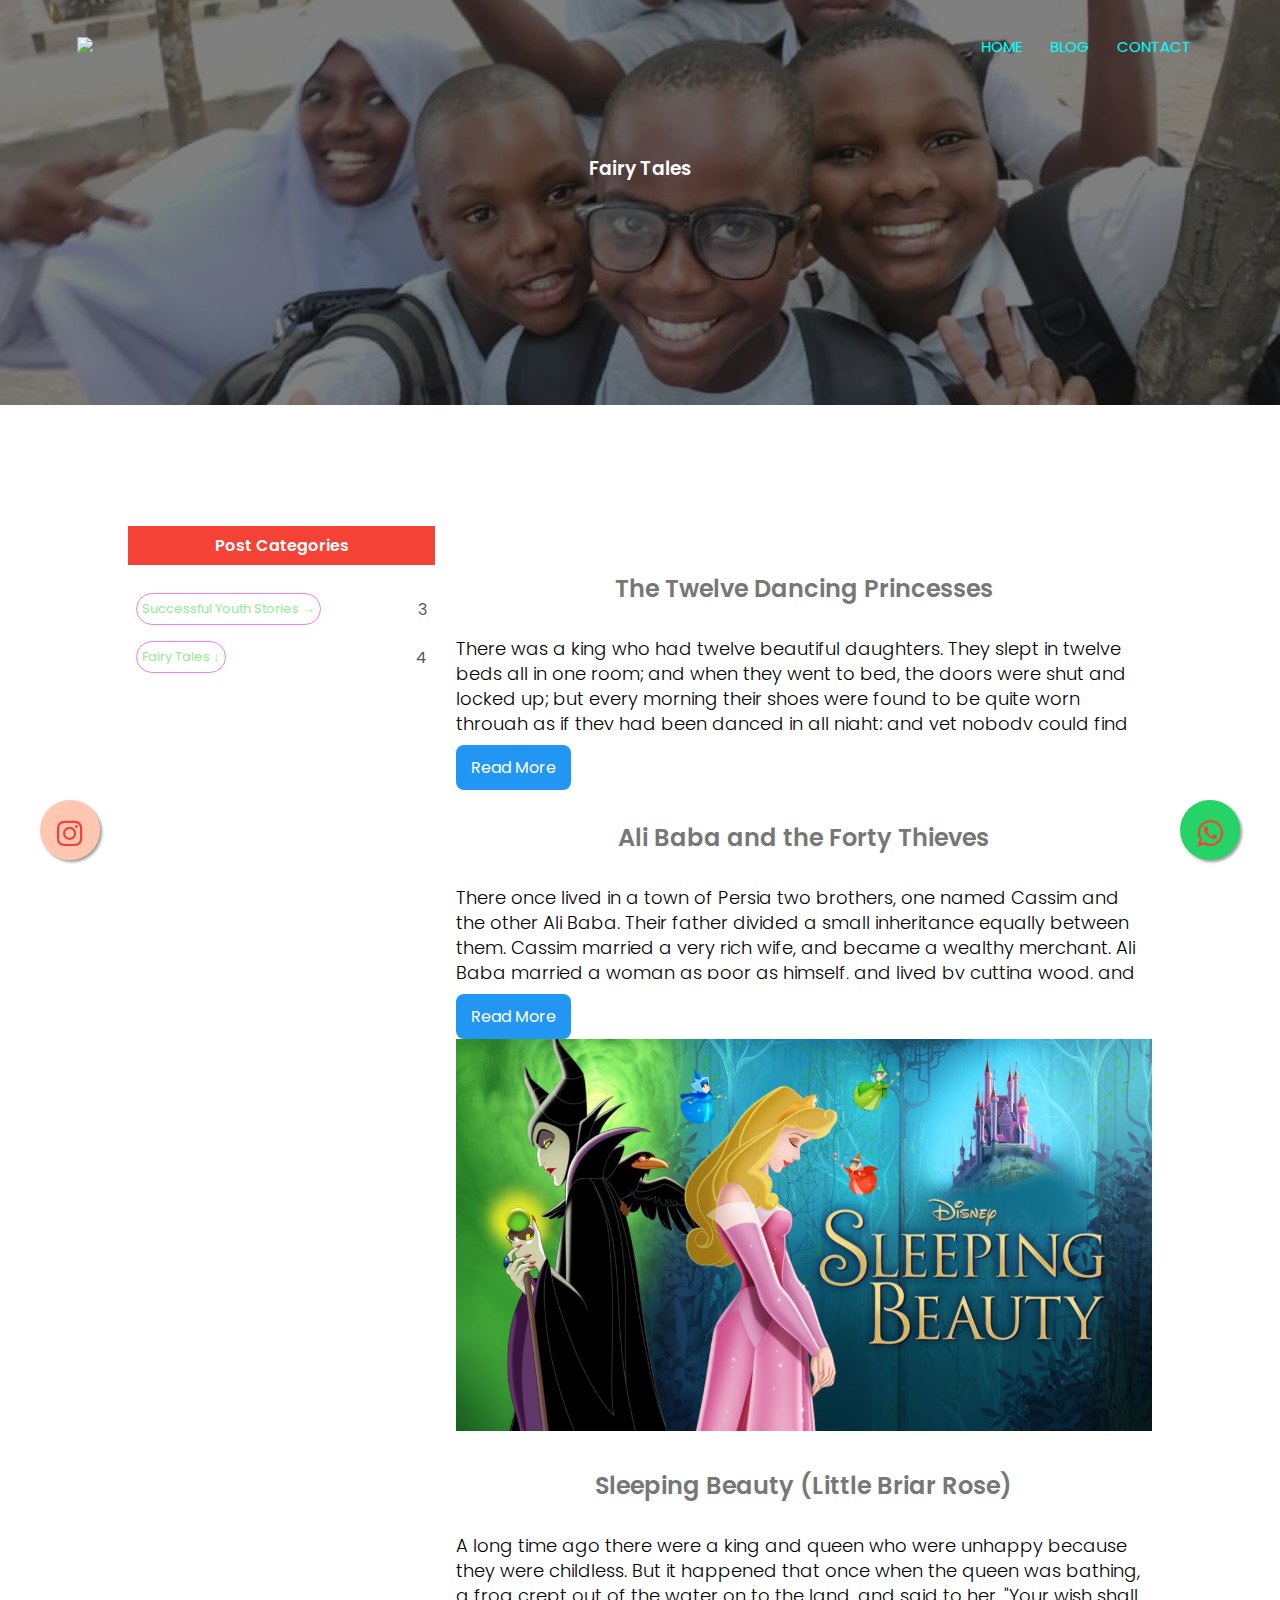
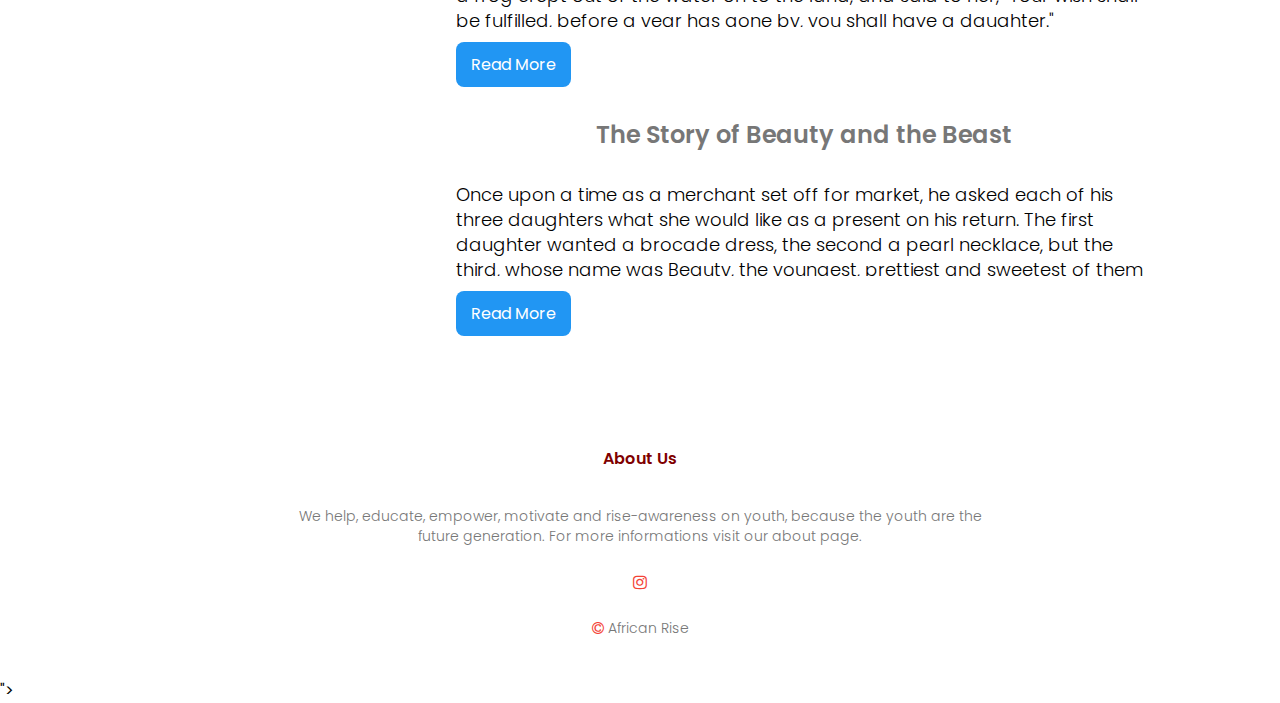
==== commit d63854c2: "Add files via upload" ====
--- a/fairytales.html
+++ b/fairytales.html
@@ -42,7 +42,7 @@
          </div>
          <div >
            <span> <a href="fairytales.html"  class="blog-btn1"> Fairy Tales &#8595;</a></span>
-           <span> 2 </span>
+           <span> 4 </span>
          </div>
        </div>
        <div class="blog-left">
@@ -362,6 +362,106 @@
               A few days afterward, Ali Baba celebrated the nuptials of his son and Morgiana with great solemnity, a sumptuous feast, and the usual dancing and spectacles; and had the satisfaction to see that his friends and neighbours, whom he invited, had no knowledge of the true motives of the marriage; but that those who were not unacquainted with Morgiana’s good qualities commended his generosity and goodness of heart Ali Baba did not visit the robbers’ cave for a whole year, as he supposed the other two, whom he could get no account of, might be alive.
 <br><br>
               At the year’s end, when he found they had not made any attempt to disturb him, he had the curiosity to make another journey. He mounted his horse, and when he came to the cave he alighted, tied his horse to a tree, then approaching the entrance, and pronouncing the words, “Open, Sesame!” the door opened. He entered the cavern, and by the condition he found things in, judged that nobody had been there since the captain had fetched the goods for his shop. From this time he believed he was the only person in the world who had the secret of opening the cave, and that all the treasure was at his sole disposal. He put as much gold into his saddle-bag as his horse would carry, and returned to town. Some years later he carried his son to the cave and taught him the secret, which he handed down to his posterity, who, using their good fortune with moderation, lived in great honour and splendour.
+            </p>
+            <a href="javascript:void();" class="readmore-btn">Read More</a>
+            <img src="Images/sleeping-beauty.jpeg" alt="">
+            <h2>Sleeping Beauty (Little Briar Rose)</h2>
+            <p>A long time ago there were a king and queen who were unhappy because they were childless. But it happened that once when the queen was bathing, a frog crept out of the water on to the land, and said to her, "Your wish shall be fulfilled, before a year has gone by, you shall have a daughter."
+            <br><br>
+            What the frog had said came true, and the queen had a little girl who was so pretty that the king could not contain himself for joy, and ordered a great feast. He invited not only his kindred, friends and acquaintances, but also the wise women, in order that they might be kind and well disposed towards the child. There were thirteen of them in his kingdom, but, as he had only twelve golden plates for them to eat out of, one of them had to be left at home.
+              <br><br>
+             The feast was held with all manner of splendor and when it came to an end the wise women bestowed their magic gifts upon the baby - one gave virtue, another beauty, a third riches, and so on with everything in the world that one can wish for.
+              <br><br>
+             When eleven of them had made their promises, suddenly the thirteenth came in. She wished to avenge herself for not having been invited, and without greeting, or even looking at anyone, she cried with a loud voice, "The king's daughter shall in her fifteenth year prick herself with a spindle, and fall down dead." And, without saying a word more, she turned round and left the room.
+              <br><br>
+             They were all shocked, but the twelfth, whose good wish still remained unspoken, came forward, and as she could not undo the evil sentence, but only soften it, she said, it shall not be death, but a deep sleep of a hundred years, into which the princess shall fall.
+              <br><br>
+             The king, who would fain keep his dear child from the misfortune, gave orders that every spindle in the whole kingdom should be burnt. Meanwhile the gifts of the wise women were plenteously fulfilled on the young girl, for she was so beautiful, modest, good-natured, and wise, that everyone who saw her was bound to love her.
+              <br><br>
+             It happened that on the very day when she was fifteen years old, the king and queen were not at home, and the maiden was left in the palace quite alone. So she went round into all sorts of places, looked into rooms and bed-chambers just as she liked, and at last came to an old tower. She climbed up the narrow winding staircase, and reached a little door. A rusty key was in the lock, and when she turned it the door sprang open, and there in a little room sat an old woman with a spindle, busily spinning her flax.
+              <br><br>
+             "Good day, old mother," said the king's daughter, "what are you doing there?"
+              <br><br>
+             "I am spinning," said the old woman, and nodded her head.
+              <br><br>
+             "What sort of thing is that, that rattles round so merrily," said the girl, and she took the spindle and wanted to spin too. But scarcely had she touched the spindle when the magic decree was fulfilled, and she pricked her finger with it.
+              <br><br>
+             And, in the very moment when she felt the prick, she fell down upon the bed that stood there, and lay in a deep sleep. And this sleep extended over the whole palace, the king and queen who had just come home, and had entered the great hall, began to go to sleep, and the whole of the court with them. The horses, too, went to sleep in the stable, the dogs in the yard, the pigeons upon the roof, the flies on the wall, even the fire that was flaming on the hearth became quiet and slept, the roast meat left off frizzling, and the cook, who was just going to pull the hair of the scullery boy, because he had forgotten something, let him go, and went to sleep. And the wind fell, and on the trees before the castle not a leaf moved again.
+              <br><br>
+             But round about the castle there began to grow a hedge of thorns, which every year became higher, and at last grew close up round the castle and all over it, so that there was nothing of it to be seen, not even the flag upon the roof. But the story of the beautiful sleeping Briar Rose, for so the princess was named, went about the country, so that from time to time kings' sons came and tried to get through the thorny hedge into the castle. But they found it impossible, for the thorns held fast together, as if they had hands, and the youths were caught in them, could not get loose again, and died a miserable death.
+              <br><br>
+             After long, long years a king's son came again to that country, and heard an old man talking about the thorn hedge, and that a castle was said to stand behind it in which a wonderfully beautiful princess, named Briar Rose, had been asleep for a hundred years, and that the king and queen and the whole court were asleep likewise. He had heard, too, from his grandfather, that many kings, sons had already come, and had tried to get through the thorny hedge, but they had remained sticking fast in it, and had died a pitiful death.
+              <br><br>
+             Then the youth said, "I am not afraid, I will go and see the beautiful Briar Rose." The good old man might dissuade him as he would, he did not listen to his words.
+              <br><br>
+             But by this time the hundred years had just passed, and the day had come when Briar Rose was to awake again. When the king's son came near to the thorn hedge, it was nothing but large and beautiful flowers, which parted from each other of their own accord, and let him pass unhurt, then they closed again behind him like a hedge. In the castle yard he saw the horses and the spotted hounds lying asleep, on the roof sat the pigeons with their heads under their wings. And when he entered the house, the flies were asleep upon the wall, the cook in the kitchen was still holding out his hand to seize the boy, and the maid was sitting by the black hen which she was going to pluck.
+              <br><br>
+             He went on farther, and in the great hall he saw the whole of the court lying asleep, and up by the throne lay the king and queen. Then he went on still farther, and all was so quiet that a breath could be heard, and at last he came to the tower, and opened the door into the little room where Briar Rose was sleeping.
+              <br><br>
+             There she lay, so beautiful that he could not turn his eyes away, and he stooped down and gave her a kiss. But as soon as he kissed her, Briar Rose opened her eyes and awoke, and looked at him quite sweetly.
+              <br><br>
+             Then they went down together, and the king awoke, and the queen, and the whole court, and looked at each other in great astonishment. And the horses in the courtyard stood up and shook themselves, the hounds jumped up and wagged their tails, the pigeons upon the roof pulled out their heads from under their wings, looked round, and flew into the open country, the flies on the wall crept again, the fire in the kitchen burned up and flickered and cooked the meat, the joint began to turn and sizzle again, and the cook gave the boy such a box on the ear that he screamed, and the maid finished plucking the fowl.
+             <br><br>
+             And then the marriage of the king's son with Briar Rose was celebrated with all splendor, and they lived contented to the end of their days.
+
+            </p>
+            <a href="javascript:void();" class="readmore-btn">Read More</a>
+            <img src="Images/beauty-and-beast.jpeg" alt="">
+            <h2>The Story of Beauty and the Beast</h2>
+            <p>Once upon a time as a merchant set off for market, he asked each of his three daughters what she would like as a present on his return. The first daughter wanted a brocade dress, the second a pearl necklace, but the third, whose name was Beauty, the youngest, prettiest and sweetest of them all, said to her father:
+            <br><br>
+            "All I'd like is a rose you've picked specially for me!"
+            When the merchant had finished his business, he set off for home. However, a sudden storm blew up, and his horse could hardly make headway in the howling gale. Cold and weary, the merchant had lost all hope of reaching an inn when he suddenly noticed a bright light shining in the middle of a wood. As he drew near, he saw that it was a castle, bathed in light.
+            <br><br>
+            "I hope I'll find shelter there for the night," he said to himself. When he reached the door, he saw it was open, but though he shouted, nobody came to greet him. Plucking up courage, he went inside, still calling out to attract attention. On a table in the main hall, a splendid dinner lay already served. The merchant lingered, still shouting for the owner of the castle. But no one
+            came, and so the starving merchant sat down to a hearty meal.
+            <br><br>
+            Overcome by curiosity, he ventured upstairs, where the corridor led into magnificent rooms and halls. A fire crackled in the first room and a soft bed looked very inviting. It was now late, and the merchant could not resist. He lay down on the bed and fell fast asleep. When he woke next morning, an unknown hand had placed a mug of steaming coffee and some fruit by his bedside.
+            <br><br>
+            The merchant had breakfast and after tidying himself up, went downstairs to thank his generous host. But, as on the evening before, there was nobody in sight. Shaking his head in wonder at the strangeness of it all, he went towards the garden where he had left his horse, tethered to a tree. Suddenly, a large rose bush caught his eye.
+            <br><br>
+            Remembering his promise to Beauty, he bent down to pick a rose. Instantly, out of the rose garden, sprang a horrible beast, wearing splendid clothes. Two bloodshot eyes, gleaming angrily, glared at him and a deep, terrifying voice growled: "Ungrateful man! I gave you shelter, you ate at my table and slept in my own bed, but now all the thanks I get is the theft of my favorite flowers! I shall put you to death for this slight!" Trembling with fear, the merchant fell on his knees before the Beast.
+            <br><br>
+            "Forgive me! Forgive me! Don't kill me! I'll do anything you say! The rose wasn't for me, it was for my daughter Beauty. I promised to bring her back a rose from my journey!" The Beast dropped the paw it had clamped on the unhappy merchant.
+            <br><br>
+            "I shall spare your life, but on one condition, that you bring me your daughter!" The terror-stricken merchant, faced with certain death if he did not obey, promised that he would do so. When he reached home in tears, his three daughters ran to greet him. After he had told them of his dreadful adventure, Beauty put his mind at rest immediately.
+            <br><br>
+            "Dear father, I'd do anything for you! Don't worry, you'll be able to keep your promise and save your life! Take me to the castle. I'll stay there in your place!" The merchant hugged his daughter.
+            <br><br>
+            "I never did doubt your love for me. For the moment I can only thank you for saving my life." So Beauty was led to the castle. The Beast, however, had quite an unexpected greeting for the girl. Instead of menacing doom as it had done with her father, it was surprisingly pleasant.
+            <br><br>
+            In the beginning, Beauty was frightened of the Beast, and shuddered at the sight of it. Then she found that, in spite of the monster's awful head, her horror of it was gradually fading as time went by. She had one of the finest rooms in the Castle, and sat for hours, embroidering in front of the fire. And the Beast would sit, for hours on end, only a short distance away, silently gazing at her. Then it started to say a few kind words, till in the end, Beauty was amazed to discover that she was actually enjoying its conversation. The days passed, and Beauty and the Beast became good friends. Then one day, the Beast asked the girl to be his wife.
+            <br><br>
+            Taken by surprise, Beauty did not know what to say. Marry such an ugly monster? She would rather die! But she did not want to hurt the feelings of one who, after all, had been kind to her. And she remembered too that she owed it her own life as well as her father's.
+            <br><br>
+            "I really can't say yes," she began shakily. "I'd so much like to..." The Beast interrupted her with an abrupt gesture.
+            <br><br>
+            "I quite understand! And I'm not offended by your refusal!" Life went on as usual, and nothing further was said. One day, the Beast presented Beauty with a magnificent magic mirror. When Beauty peeped into it, she could see her family, far away.
+            <br><br>
+            "You won't feel so lonely now," were the words that accompanied the gift. Beauty stared for hours at her distant family. Then she began to feel worried. One day, the Beast found her weeping beside the magic mirror.
+            <br><br>
+            "What's wrong?" he asked, kindly as always.
+            <br><br>
+            "My father is gravely ill and close to dying! Oh, how I wish I could see him again, before it's too late!" But the Beast only shook its head.
+            <br><br>
+            "No! You will never leave this castle!" And off it stalked in a rage. However, a little later, it returned and spoke solemnly to the girl.
+            <br><br>
+            "If you swear that you will return here in seven days time, I'll let you go and visit your father!" Beauty threw herself at the Beast's feet in delight.
+            <br><br>
+            "I swear! I swear I will! How kind you are! You've made a loving daughter so happy!" In reality, the merchant had fallen ill from a broken heart at knowing his daughter was being kept prisoner. When he embraced her again, he was soon on the road to recovery. Beauty stayed beside him for hours on end, describing her life at the Castle, and explaining that the Beast was really
+            good and kind. The days flashed past, and at last the merchant was able to leave his bed. He was completely well again. Beauty was happy at last. However, she had failed to notice that seven days had gone by.
+            <br><br>
+            Then one night she woke from a terrible nightmare. She had dreamt that the Beast was dying and calling for her, twisting in agony.
+            <br><br>
+            "Come back! Come back to me!" it was pleading. The solemn promise she had made drove her to leave home immediately.
+            <br><br>
+            "Hurry! Hurry, good horse!" she said, whipping her steed onwards towards the castle, afraid that she might arrive too late. She rushed up the stairs, calling, but there was no reply. Her heart in her mouth, Beauty ran into the garden and there crouched the Beast, its eyes shut, as though dead. Beauty threw herself at it and hugged it tightly.
+            <br><br>
+            "Don't die! Don't die! I'll marry you . . ." At these words, a miracle took place. The Beast's ugly snout turned magically into the face of a handsome young man.
+            <br><br>
+            "How I've been longing for this moment!" he said. "I was suffering in silence, and couldn't tell my frightful secret. An evil witch turned me into a monster and only the love of a maiden willing to accept me as I was, could transform me back into my real self. My dearest! I'll be so happy if you'll marry me."
+            <br><br>
+            The wedding took place shortly after and, from that day on, the young Prince would have nothing but roses in his gardens. And that's why, to this day, the castle is known as the Castle of the Rose.
             </p>
             <a href="javascript:void();" class="readmore-btn">Read More</a>
         </div>
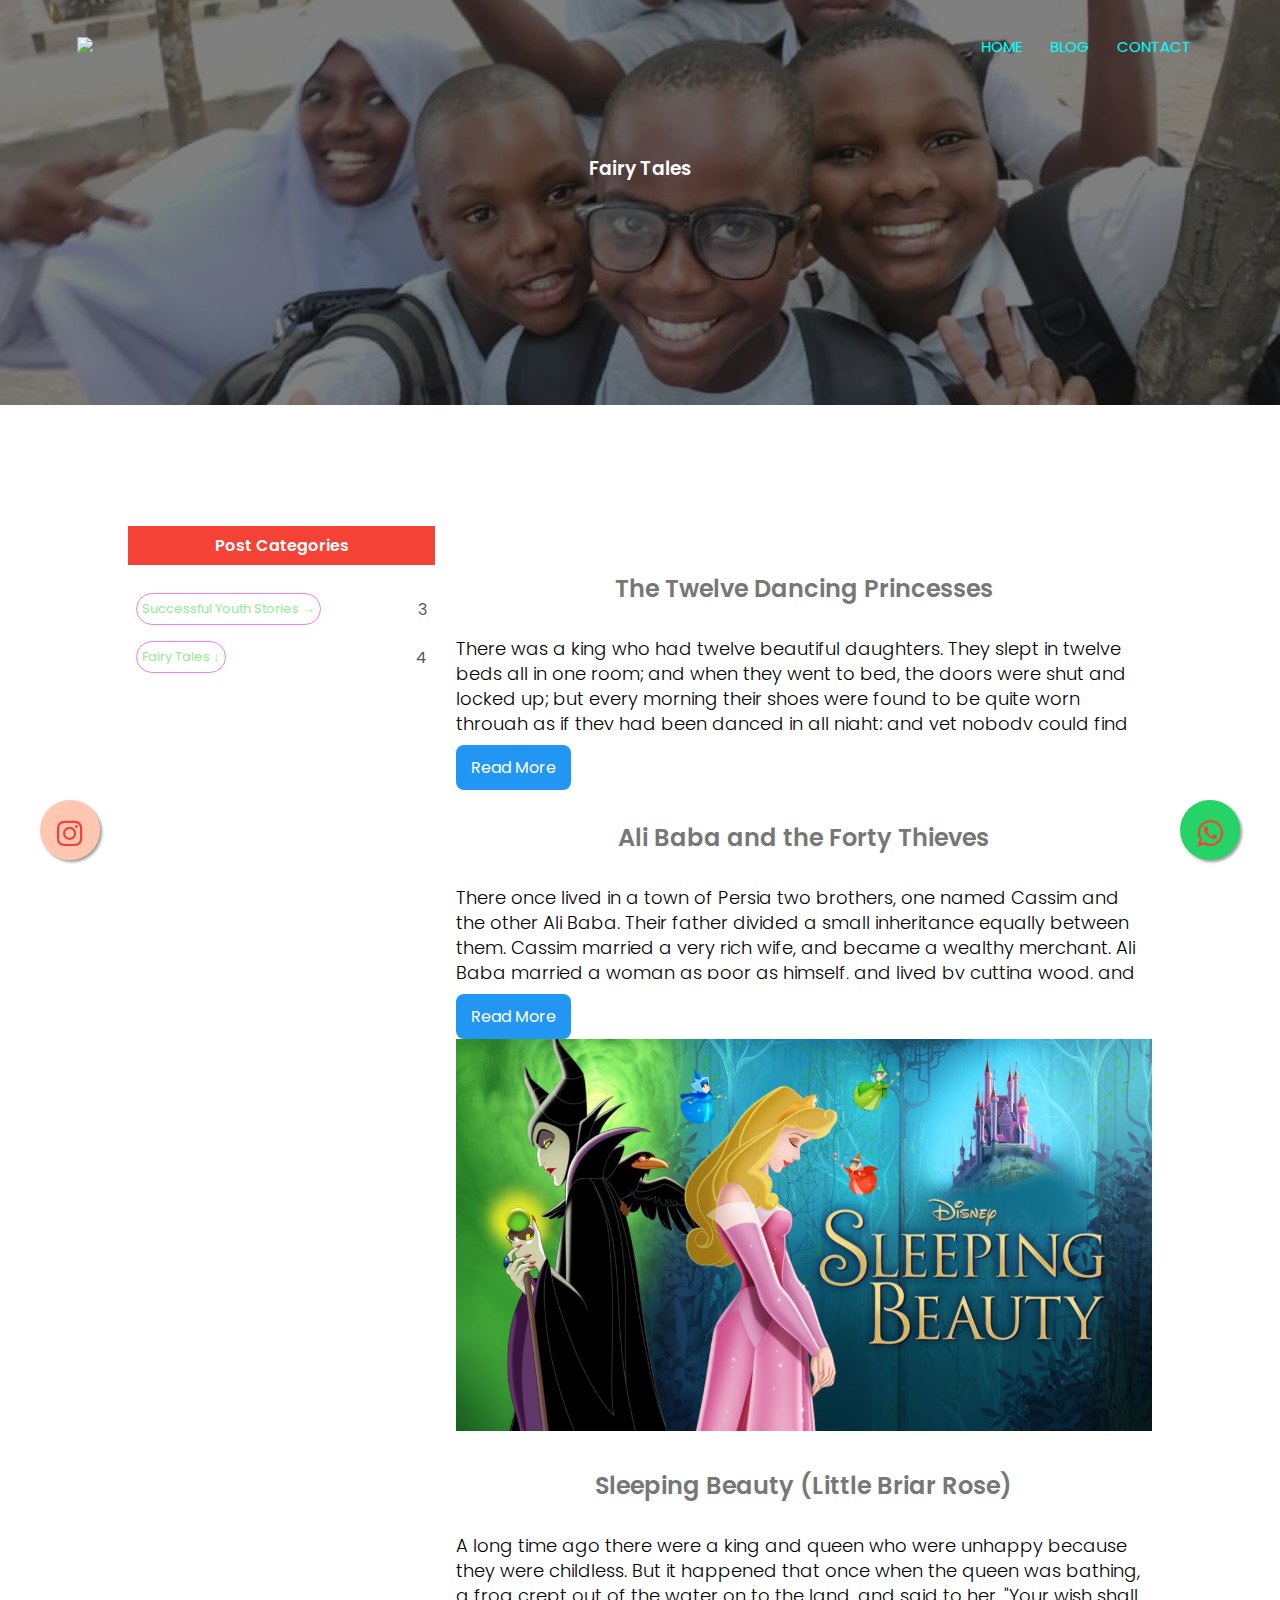
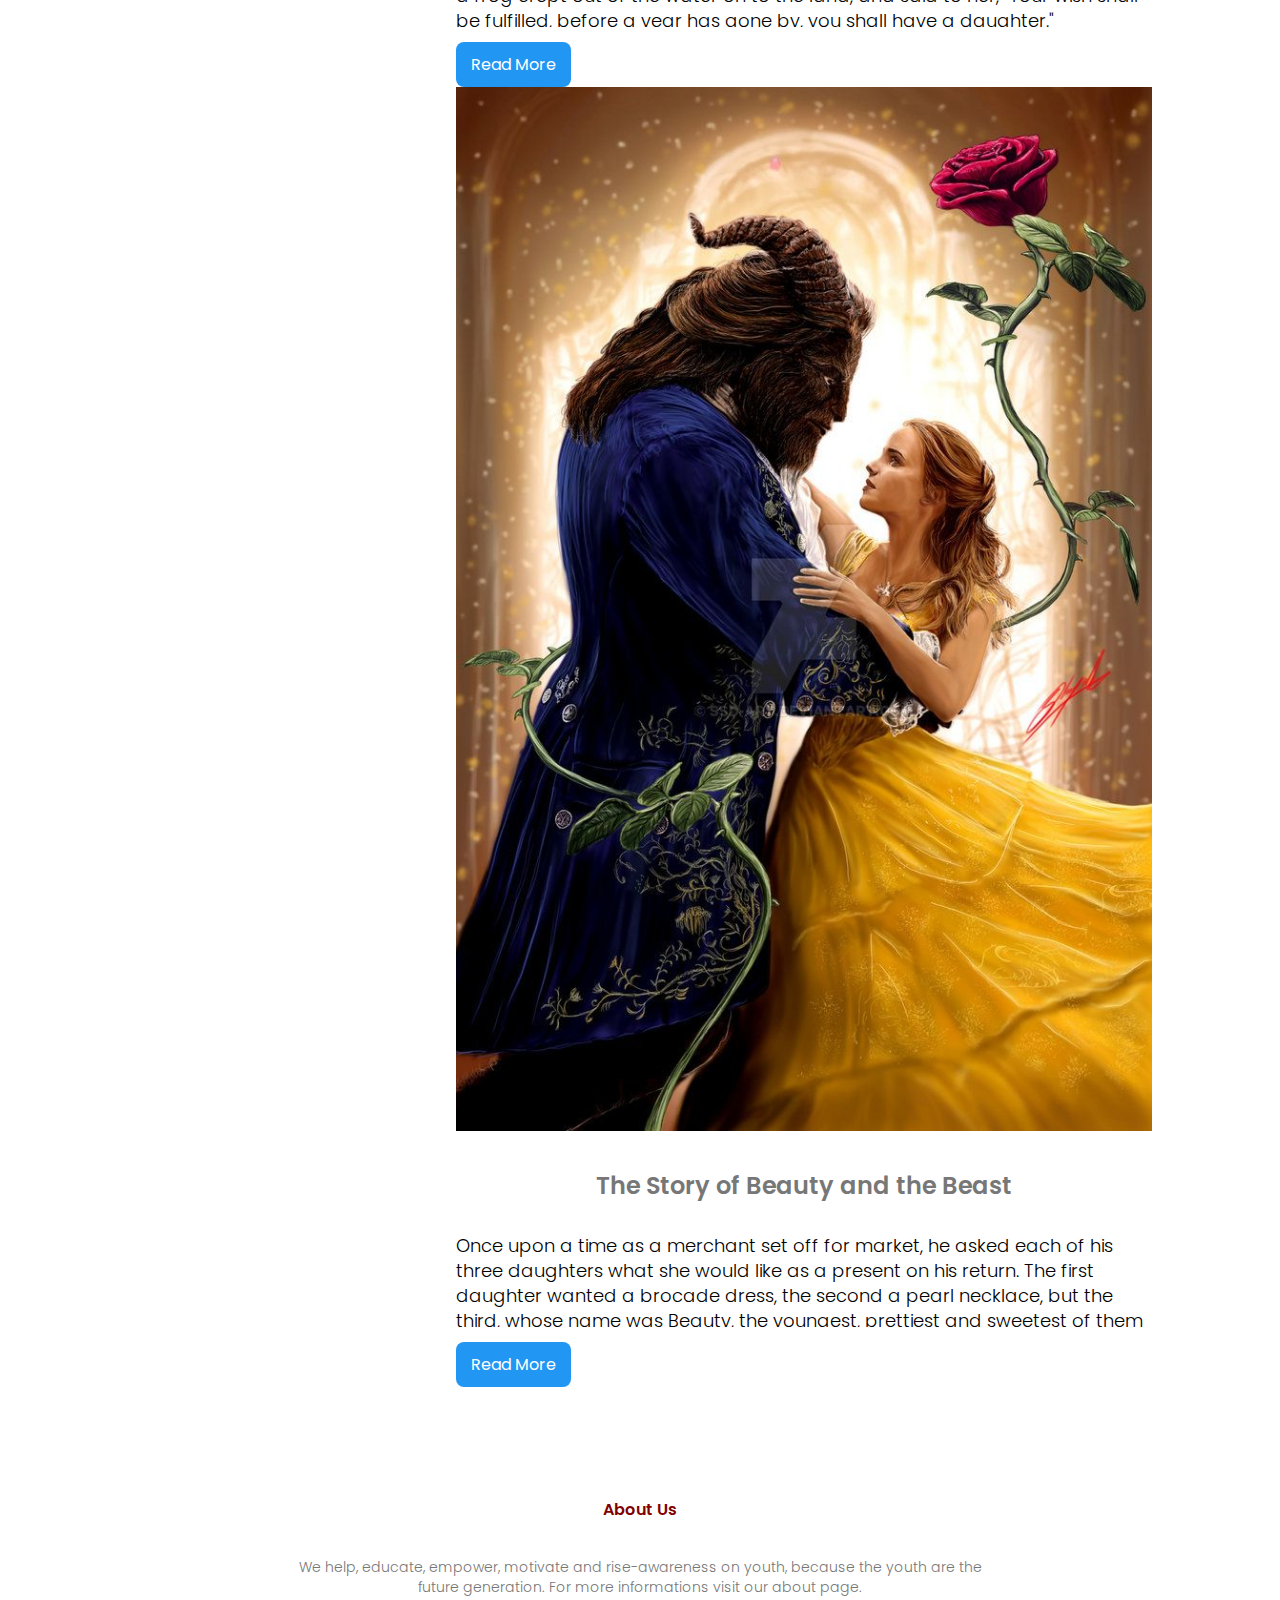
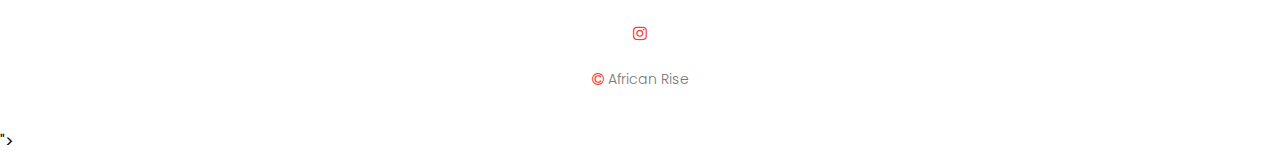
==== commit 4e913cfe: "Add files via upload" ====
--- a/fairytales.html
+++ b/fairytales.html
@@ -406,7 +406,7 @@
 
             </p>
             <a href="javascript:void();" class="readmore-btn">Read More</a>
-            <img src="Images/beauty-and-beast.jpeg" alt="">
+            <img src="Images/beauty-and-beast.jpg" alt="">
             <h2>The Story of Beauty and the Beast</h2>
             <p>Once upon a time as a merchant set off for market, he asked each of his three daughters what she would like as a present on his return. The first daughter wanted a brocade dress, the second a pearl necklace, but the third, whose name was Beauty, the youngest, prettiest and sweetest of them all, said to her father:
             <br><br>
